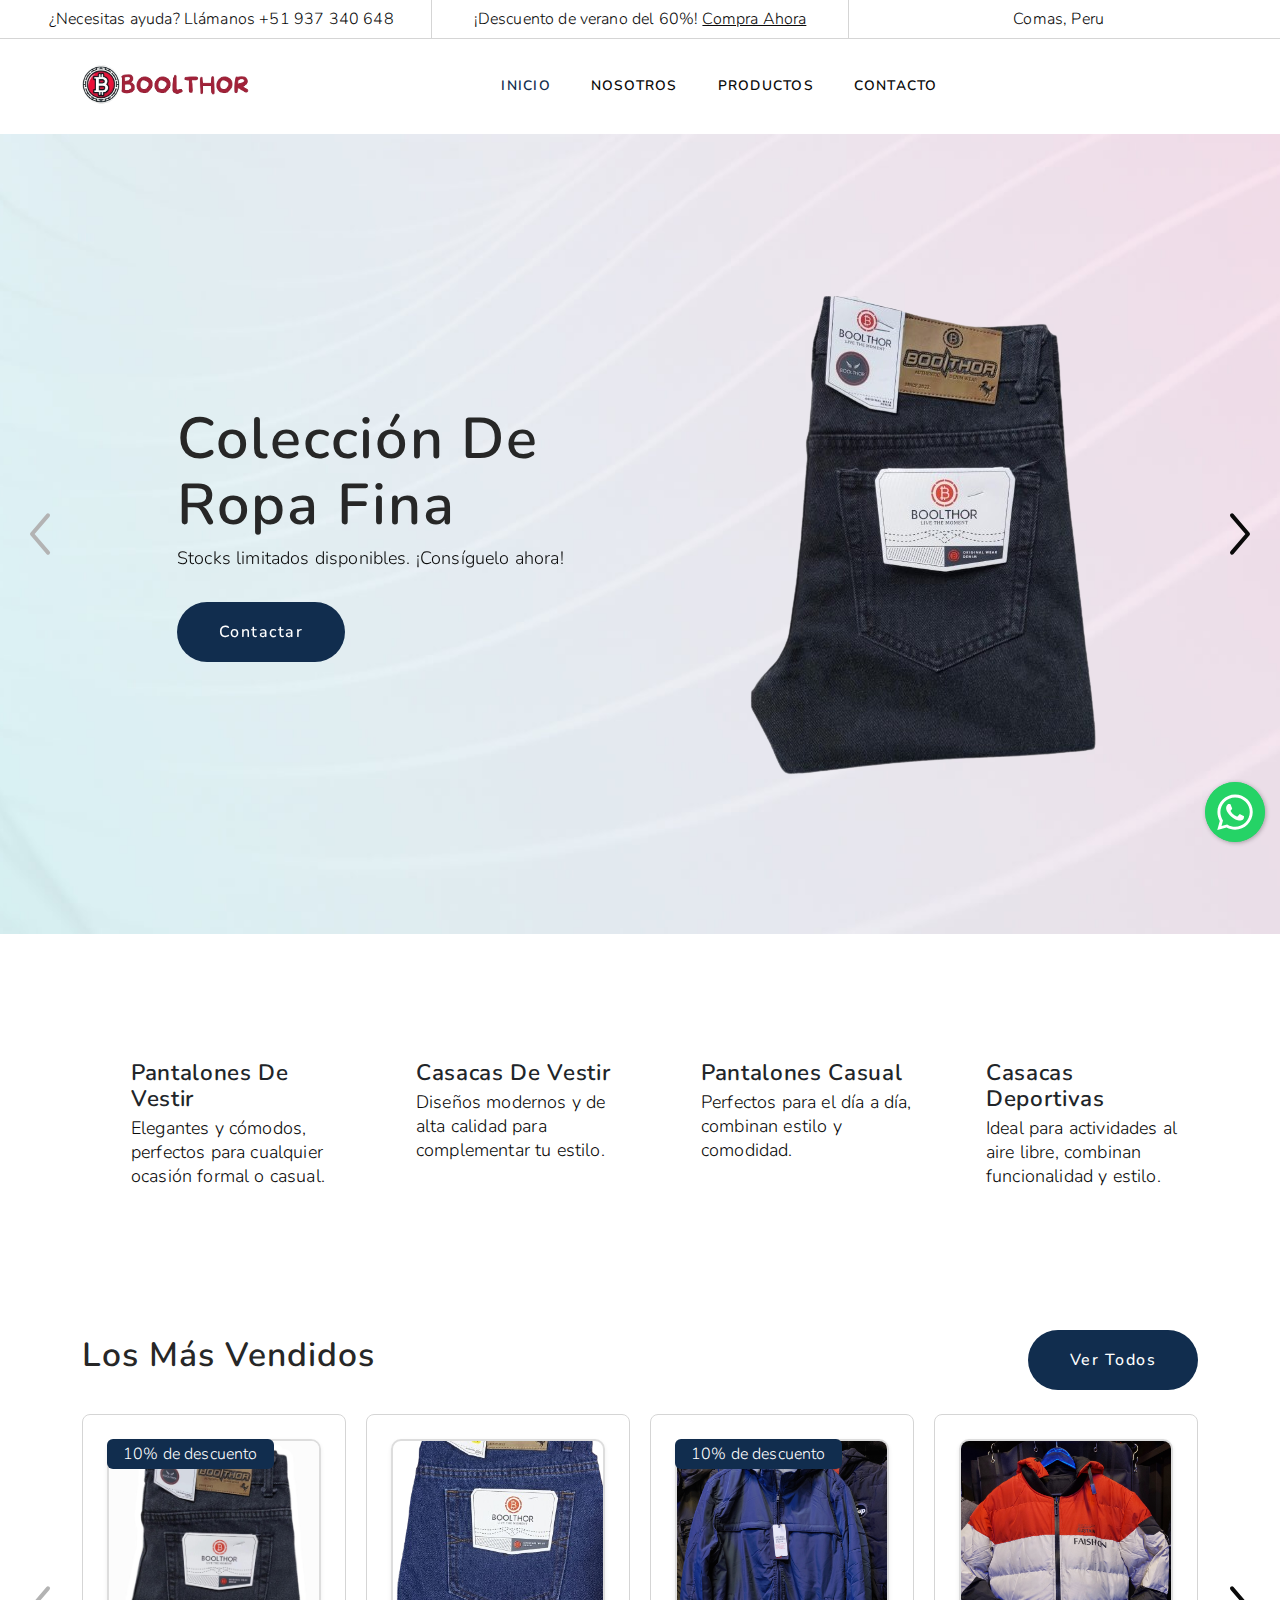
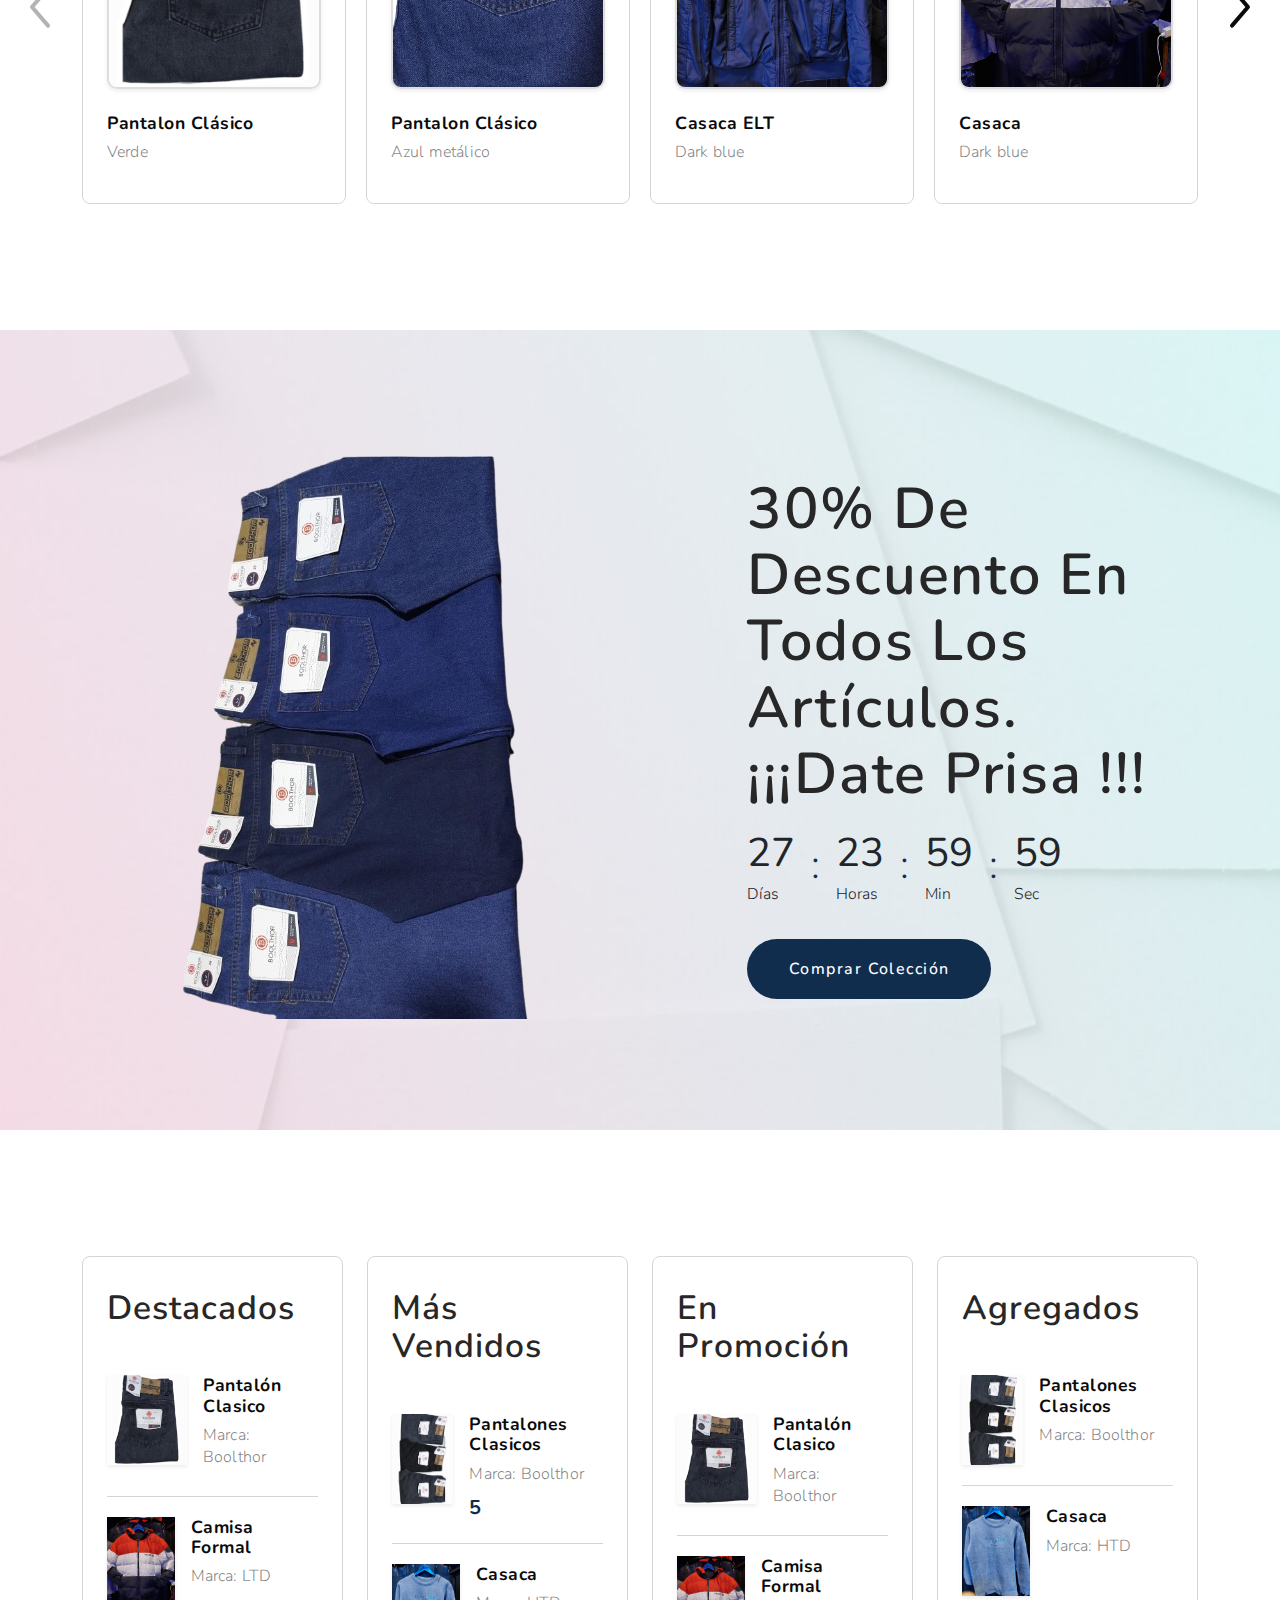
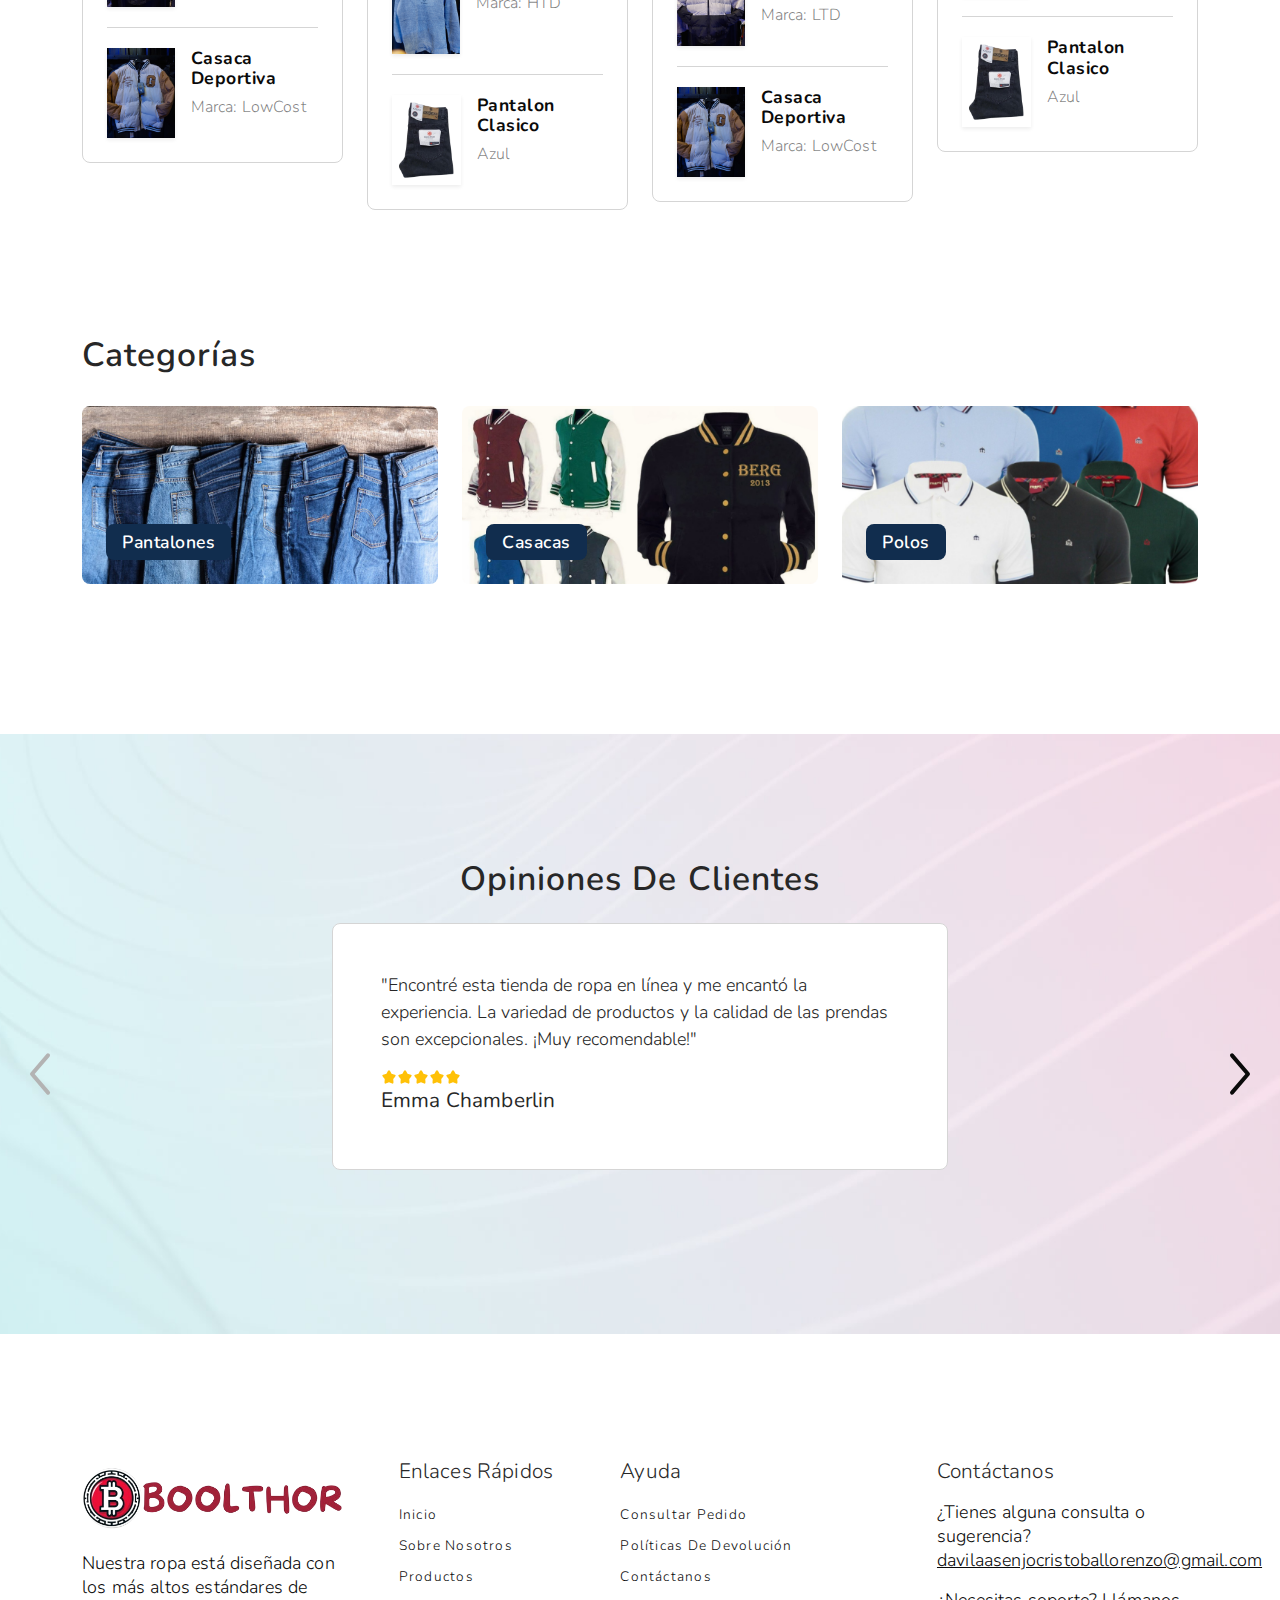
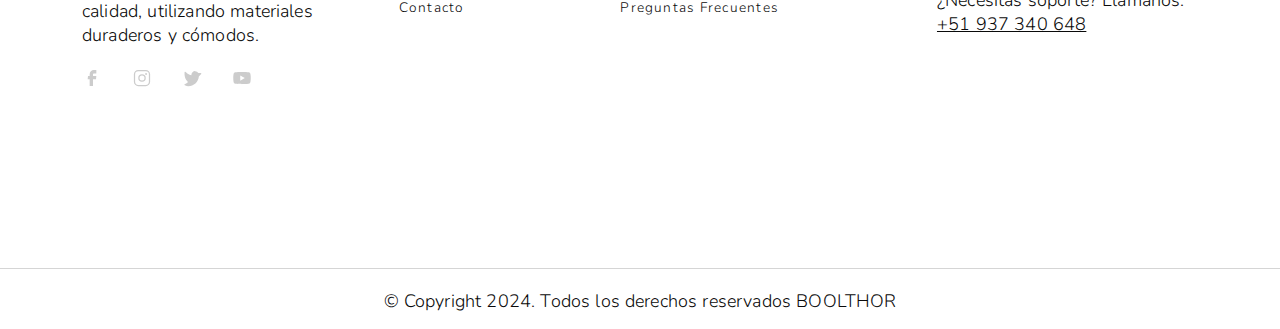
==== index.html @ 708e158e "first commit" ====
<!DOCTYPE html>
<html>

<head>
  <title>Boolthor</title>
  <meta charset="utf-8">
  <meta http-equiv="X-UA-Compatible" content="IE=edge">
  <meta name="viewport" content="width=device-width, initial-scale=1.0">
  <meta name="format-detection" content="telephone=no">
  <meta name="apple-mobile-web-app-capable" content="yes">
  <meta name="author" content="">
  <meta name="keywords" content="">
  <meta name="description" content="">
  <link href="https://cdn.jsdelivr.net/npm/bootstrap@5.3.3/dist/css/bootstrap.min.css" rel="stylesheet"
    integrity="sha384-QWTKZyjpPEjISv5WaRU9OFeRpok6YctnYmDr5pNlyT2bRjXh0JMhjY6hW+ALEwIH" crossorigin="anonymous">
  <link rel="stylesheet" type="text/css" href="style.css?V=2">
  <link rel="stylesheet" href="https://cdn.jsdelivr.net/npm/swiper@9/swiper-bundle.min.css" />
  <link rel="preconnect" href="https://fonts.googleapis.com">
  <link rel="preconnect" href="https://fonts.gstatic.com" crossorigin>
  <link href="https://fonts.googleapis.com/css2?family=Nunito:ital,wght@0,200..1000;1,200..1000&display=swap"
    rel="stylesheet">
    <link rel="stylesheet" type="text/css" href="css/floating-wpp.min.css?v=2">
    
</head>

<body>
  <svg xmlns="http://www.w3.org/2000/svg" style="display: none;">
    <symbol id="search" xmlns="http://www.w3.org/2000/symbolsvg" viewBox="0 0 24 24">
      <path fill="currentColor" fill-rule="evenodd"
        d="M11.5 2.75a8.75 8.75 0 1 0 0 17.5a8.75 8.75 0 0 0 0-17.5M1.25 11.5c0-5.66 4.59-10.25 10.25-10.25S21.75 5.84 21.75 11.5c0 2.56-.939 4.902-2.491 6.698l3.271 3.272a.75.75 0 1 1-1.06 1.06l-3.272-3.271A10.21 10.21 0 0 1 11.5 21.75c-5.66 0-10.25-4.59-10.25-10.25"
        clip-rule="evenodd" />
    </symbol>
    <symbol id="user" xmlns="http://www.w3.org/2000/svg" viewBox="0 0 24 24">
      <path fill="currentColor" fill-rule="evenodd"
        d="M12 1.25a4.75 4.75 0 1 0 0 9.5a4.75 4.75 0 0 0 0-9.5M8.75 6a3.25 3.25 0 1 1 6.5 0a3.25 3.25 0 0 1-6.5 0M12 12.25c-2.313 0-4.445.526-6.024 1.414C4.42 14.54 3.25 15.866 3.25 17.5v.102c-.001 1.162-.002 2.62 1.277 3.662c.629.512 1.51.877 2.7 1.117c1.192.242 2.747.369 4.773.369s3.58-.127 4.774-.369c1.19-.24 2.07-.605 2.7-1.117c1.279-1.042 1.277-2.5 1.276-3.662V17.5c0-1.634-1.17-2.96-2.725-3.836c-1.58-.888-3.711-1.414-6.025-1.414M4.75 17.5c0-.851.622-1.775 1.961-2.528c1.316-.74 3.184-1.222 5.29-1.222c2.104 0 3.972.482 5.288 1.222c1.34.753 1.961 1.677 1.961 2.528c0 1.308-.04 2.044-.724 2.6c-.37.302-.99.597-2.05.811c-1.057.214-2.502.339-4.476.339c-1.974 0-3.42-.125-4.476-.339c-1.06-.214-1.68-.509-2.05-.81c-.684-.557-.724-1.293-.724-2.601"
        clip-rule="evenodd" />
    </symbol>
    <symbol id="heart" xmlns="http://www.w3.org/2000/svg" viewBox="0 0 24 24">
      <path fill="currentColor" fill-rule="evenodd"
        d="M5.624 4.424C3.965 5.182 2.75 6.986 2.75 9.137c0 2.197.9 3.891 2.188 5.343c1.063 1.196 2.349 2.188 3.603 3.154c.298.23.594.459.885.688c.526.415.995.778 1.448 1.043c.452.264.816.385 1.126.385c.31 0 .674-.12 1.126-.385c.453-.265.922-.628 1.448-1.043c.29-.23.587-.458.885-.687c1.254-.968 2.54-1.959 3.603-3.155c1.289-1.452 2.188-3.146 2.188-5.343c0-2.15-1.215-3.955-2.874-4.713c-1.612-.737-3.778-.542-5.836 1.597a.75.75 0 0 1-1.08 0C9.402 3.882 7.236 3.687 5.624 4.424M12 4.46C9.688 2.39 7.099 2.1 5 3.059C2.786 4.074 1.25 6.426 1.25 9.138c0 2.665 1.11 4.699 2.567 6.339c1.166 1.313 2.593 2.412 3.854 3.382c.286.22.563.434.826.642c.513.404 1.063.834 1.62 1.16c.557.325 1.193.59 1.883.59s1.326-.265 1.883-.59c.558-.326 1.107-.756 1.62-1.16a78.6 78.6 0 0 1 .826-.642c1.26-.97 2.688-2.07 3.854-3.382c1.457-1.64 2.567-3.674 2.567-6.339c0-2.712-1.535-5.064-3.75-6.077c-2.099-.96-4.688-.67-7 1.399"
        clip-rule="evenodd" />
    </symbol>
    <symbol id="cart" xmlns="http://www.w3.org/2000/svg" viewBox="0 0 24 24">
      <path fill="currentColor" fill-rule="evenodd"
        d="M2.249 2.292a.75.75 0 1 0-.498 1.416l.262.091c.667.235 1.106.39 1.429.549c.303.149.437.27.525.398c.09.132.16.314.2.677c.04.38.041.875.041 1.615V9.76c0 1.453.014 2.5.151 3.3c.146.854.438 1.466.985 2.042c.594.627 1.346.9 2.243 1.026c.858.122 1.948.122 3.293.122h5.406c.742 0 1.366 0 1.87-.062c.537-.065 1.025-.209 1.452-.556c.426-.348.665-.797.837-1.309c.163-.482.289-1.093.439-1.82l.508-2.469l.002-.005l.01-.052c.165-.825.303-1.519.338-2.077c.036-.586-.031-1.164-.413-1.66c-.235-.306-.565-.479-.866-.584a4.617 4.617 0 0 0-1.002-.21c-.687-.076-1.522-.076-2.34-.076H5.667a5.932 5.932 0 0 0-.01-.108c-.054-.497-.17-.95-.453-1.362c-.284-.416-.662-.682-1.102-.899c-.412-.202-.936-.386-1.553-.603zm3.46 4.578h11.38c.856 0 1.61.001 2.205.067c.296.034.517.08.672.134a.56.56 0 0 1 .176.086c.062.082.128.23.102.651c-.027.444-.143 1.036-.321 1.926v.002l-.5 2.42c-.16.783-.27 1.303-.399 1.688c-.123.366-.239.523-.364.625c-.125.102-.303.184-.685.23c-.404.05-.935.051-1.734.051h-5.303c-1.417 0-2.4-.002-3.14-.107c-.716-.101-1.093-.285-1.366-.573c-.32-.338-.493-.668-.595-1.263c-.11-.65-.129-1.558-.129-3.047zM7.5 21.75a2.25 2.25 0 1 1 0-4.5a2.25 2.25 0 0 1 0 4.5m-.75-2.25a.75.75 0 1 0 1.5 0a.75.75 0 0 0-1.5 0m9.75 2.25a2.25 2.25 0 1 1 0-4.5a2.25 2.25 0 0 1 0 4.5m-.75-2.25a.75.75 0 1 0 1.5 0a.75.75 0 0 0-1.5 0"
        clip-rule="evenodd" />
    </symbol>
    <symbol xmlns="http://www.w3.org/2000/svg" id="alt-arrow-right-outline" viewBox="0 0 24 24">
      <path fill="currentColor" fill-rule="evenodd"
        d="M8.512 4.43a.75.75 0 0 1 1.057.082l6 7a.75.75 0 0 1 0 .976l-6 7a.75.75 0 0 1-1.138-.976L14.012 12L8.431 5.488a.75.75 0 0 1 .08-1.057"
        clip-rule="evenodd" />
    </symbol>
    <symbol xmlns="http://www.w3.org/2000/svg" id="alt-arrow-left-outline" viewBox="0 0 24 24">
      <path fill="currentColor" fill-rule="evenodd"
        d="M15.488 4.43a.75.75 0 0 1 .081 1.058L9.988 12l5.581 6.512a.75.75 0 1 1-1.138.976l-6-7a.75.75 0 0 1 0-.976l6-7a.75.75 0 0 1 1.057-.081"
        clip-rule="evenodd" />
    </symbol>
    <symbol xmlns="http://www.w3.org/2000/svg" id="cart-outline" viewBox="0 0 16 16">
      <path
        d="M0 1.5A.5.5 0 0 1 .5 1H2a.5.5 0 0 1 .485.379L2.89 3H14.5a.5.5 0 0 1 .49.598l-1 5a.5.5 0 0 1-.465.401l-9.397.472L4.415 11H13a.5.5 0 0 1 0 1H4a.5.5 0 0 1-.491-.408L2.01 3.607 1.61 2H.5a.5.5 0 0 1-.5-.5zM3.102 4l.84 4.479 9.144-.459L13.89 4H3.102zM5 12a2 2 0 1 0 0 4 2 2 0 0 0 0-4zm7 0a2 2 0 1 0 0 4 2 2 0 0 0 0-4zm-7 1a1 1 0 1 1 0 2 1 1 0 0 1 0-2zm7 0a1 1 0 1 1 0 2 1 1 0 0 1 0-2z" />
    </symbol>
    <symbol xmlns="http://www.w3.org/2000/svg" id="quality" viewBox="0 0 16 16">
      <path
        d="M9.669.864 8 0 6.331.864l-1.858.282-.842 1.68-1.337 1.32L2.6 6l-.306 1.854 1.337 1.32.842 1.68 1.858.282L8 12l1.669-.864 1.858-.282.842-1.68 1.337-1.32L13.4 6l.306-1.854-1.337-1.32-.842-1.68L9.669.864zm1.196 1.193.684 1.365 1.086 1.072L12.387 6l.248 1.506-1.086 1.072-.684 1.365-1.51.229L8 10.874l-1.355-.702-1.51-.229-.684-1.365-1.086-1.072L3.614 6l-.25-1.506 1.087-1.072.684-1.365 1.51-.229L8 1.126l1.356.702 1.509.229z" />
      <path d="M4 11.794V16l4-1 4 1v-4.206l-2.018.306L8 13.126 6.018 12.1 4 11.794z" />
    </symbol>
    <symbol xmlns="http://www.w3.org/2000/svg" id="price-tag" viewBox="0 0 16 16">
      <path d="M6 4.5a1.5 1.5 0 1 1-3 0 1.5 1.5 0 0 1 3 0zm-1 0a.5.5 0 1 0-1 0 .5.5 0 0 0 1 0z" />
      <path
        d="M2 1h4.586a1 1 0 0 1 .707.293l7 7a1 1 0 0 1 0 1.414l-4.586 4.586a1 1 0 0 1-1.414 0l-7-7A1 1 0 0 1 1 6.586V2a1 1 0 0 1 1-1zm0 5.586 7 7L13.586 9l-7-7H2v4.586z" />
    </symbol>
    <symbol xmlns="http://www.w3.org/2000/svg" id="shield-plus" viewBox="0 0 16 16">
      <path
        d="M5.338 1.59a61.44 61.44 0 0 0-2.837.856.481.481 0 0 0-.328.39c-.554 4.157.726 7.19 2.253 9.188a10.725 10.725 0 0 0 2.287 2.233c.346.244.652.42.893.533.12.057.218.095.293.118a.55.55 0 0 0 .101.025.615.615 0 0 0 .1-.025c.076-.023.174-.061.294-.118.24-.113.547-.29.893-.533a10.726 10.726 0 0 0 2.287-2.233c1.527-1.997 2.807-5.031 2.253-9.188a.48.48 0 0 0-.328-.39c-.651-.213-1.75-.56-2.837-.855C9.552 1.29 8.531 1.067 8 1.067c-.53 0-1.552.223-2.662.524zM5.072.56C6.157.265 7.31 0 8 0s1.843.265 2.928.56c1.11.3 2.229.655 2.887.87a1.54 1.54 0 0 1 1.044 1.262c.596 4.477-.787 7.795-2.465 9.99a11.775 11.775 0 0 1-2.517 2.453 7.159 7.159 0 0 1-1.048.625c-.28.132-.581.24-.829.24s-.548-.108-.829-.24a7.158 7.158 0 0 1-1.048-.625 11.777 11.777 0 0 1-2.517-2.453C1.928 10.487.545 7.169 1.141 2.692A1.54 1.54 0 0 1 2.185 1.43 62.456 62.456 0 0 1 5.072.56z" />
      <path
        d="M8 4.5a.5.5 0 0 1 .5.5v1.5H10a.5.5 0 0 1 0 1H8.5V9a.5.5 0 0 1-1 0V7.5H6a.5.5 0 0 1 0-1h1.5V5a.5.5 0 0 1 .5-.5z" />
    </symbol>
    <symbol xmlns="http://www.w3.org/2000/svg" id="star-fill" viewBox="0 0 24 24">
      <path fill="currentColor"
        d="M9.153 5.408C10.42 3.136 11.053 2 12 2c.947 0 1.58 1.136 2.847 3.408l.328.588c.36.646.54.969.82 1.182c.28.213.63.292 1.33.45l.636.144c2.46.557 3.689.835 3.982 1.776c.292.94-.546 1.921-2.223 3.882l-.434.507c-.476.557-.715.836-.822 1.18c-.107.345-.071.717.001 1.46l.066.677c.253 2.617.38 3.925-.386 4.506c-.766.582-1.918.051-4.22-1.009l-.597-.274c-.654-.302-.981-.452-1.328-.452c-.347 0-.674.15-1.328.452l-.596.274c-2.303 1.06-3.455 1.59-4.22 1.01c-.767-.582-.64-1.89-.387-4.507l.066-.676c.072-.744.108-1.116 0-1.46c-.106-.345-.345-.624-.821-1.18l-.434-.508c-1.677-1.96-2.515-2.941-2.223-3.882c.293-.941 1.523-1.22 3.983-1.776l.636-.144c.699-.158 1.048-.237 1.329-.45c.28-.213.46-.536.82-1.182z" />
    </symbol>
    <symbol xmlns="http://www.w3.org/2000/svg" id="star-empty" viewBox="0 0 16 16">
      <path
        d="M2.866 14.85c-.078.444.36.791.746.593l4.39-2.256 4.389 2.256c.386.198.824-.149.746-.592l-.83-4.73 3.522-3.356c.33-.314.16-.888-.282-.95l-4.898-.696L8.465.792a.513.513 0 0 0-.927 0L5.354 5.12l-4.898.696c-.441.062-.612.636-.283.95l3.523 3.356-.83 4.73zm4.905-2.767-3.686 1.894.694-3.957a.565.565 0 0 0-.163-.505L1.71 6.745l4.052-.576a.525.525 0 0 0 .393-.288L8 2.223l1.847 3.658a.525.525 0 0 0 .393.288l4.052.575-2.906 2.77a.565.565 0 0 0-.163.506l.694 3.957-3.686-1.894a.503.503 0 0 0-.461 0z" />
    </symbol>
    <symbol xmlns="http://www.w3.org/2000/svg" id="star-half" viewBox="0 0 16 16">
      <path
        d="M5.354 5.119 7.538.792A.516.516 0 0 1 8 .5c.183 0 .366.097.465.292l2.184 4.327 4.898.696A.537.537 0 0 1 16 6.32a.548.548 0 0 1-.17.445l-3.523 3.356.83 4.73c.078.443-.36.79-.746.592L8 13.187l-4.389 2.256a.52.52 0 0 1-.146.05c-.342.06-.668-.254-.6-.642l.83-4.73L.173 6.765a.55.55 0 0 1-.172-.403.58.58 0 0 1 .085-.302.513.513 0 0 1 .37-.245l4.898-.696zM8 12.027a.5.5 0 0 1 .232.056l3.686 1.894-.694-3.957a.565.565 0 0 1 .162-.505l2.907-2.77-4.052-.576a.525.525 0 0 1-.393-.288L8.001 2.223 8 2.226v9.8z" />
    </symbol>
    <symbol xmlns="http://www.w3.org/2000/svg" id="quote" viewBox="0 0 24 24">
      <path fill="currentColor" d="m15 17l2-4h-4V6h7v7l-2 4h-3Zm-9 0l2-4H4V6h7v7l-2 4H6Z" />
    </symbol>
    <symbol xmlns="http://www.w3.org/2000/svg" id="facebook" viewBox="0 0 24 24">
      <path fill="currentColor"
        d="M9.198 21.5h4v-8.01h3.604l.396-3.98h-4V7.5a1 1 0 0 1 1-1h3v-4h-3a5 5 0 0 0-5 5v2.01h-2l-.396 3.98h2.396v8.01Z" />
    </symbol>
    <symbol xmlns="http://www.w3.org/2000/svg" id="youtube" viewBox="0 0 32 32">
      <path fill="currentColor"
        d="M29.41 9.26a3.5 3.5 0 0 0-2.47-2.47C24.76 6.2 16 6.2 16 6.2s-8.76 0-10.94.59a3.5 3.5 0 0 0-2.47 2.47A36.13 36.13 0 0 0 2 16a36.13 36.13 0 0 0 .59 6.74a3.5 3.5 0 0 0 2.47 2.47c2.18.59 10.94.59 10.94.59s8.76 0 10.94-.59a3.5 3.5 0 0 0 2.47-2.47A36.13 36.13 0 0 0 30 16a36.13 36.13 0 0 0-.59-6.74ZM13.2 20.2v-8.4l7.27 4.2Z" />
    </symbol>
    <symbol xmlns="http://www.w3.org/2000/svg" id="twitter" viewBox="0 0 256 256">
      <path fill="currentColor"
        d="m245.66 77.66l-29.9 29.9C209.72 177.58 150.67 232 80 232c-14.52 0-26.49-2.3-35.58-6.84c-7.33-3.67-10.33-7.6-11.08-8.72a8 8 0 0 1 3.85-11.93c.26-.1 24.24-9.31 39.47-26.84a110.93 110.93 0 0 1-21.88-24.2c-12.4-18.41-26.28-50.39-22-98.18a8 8 0 0 1 13.65-4.92c.35.35 33.28 33.1 73.54 43.72V88a47.87 47.87 0 0 1 14.36-34.3A46.87 46.87 0 0 1 168.1 40a48.66 48.66 0 0 1 41.47 24H240a8 8 0 0 1 5.66 13.66Z" />
    </symbol>
    <symbol xmlns="http://www.w3.org/2000/svg" id="instagram" viewBox="0 0 256 256">
      <path fill="currentColor"
        d="M128 80a48 48 0 1 0 48 48a48.05 48.05 0 0 0-48-48Zm0 80a32 32 0 1 1 32-32a32 32 0 0 1-32 32Zm48-136H80a56.06 56.06 0 0 0-56 56v96a56.06 56.06 0 0 0 56 56h96a56.06 56.06 0 0 0 56-56V80a56.06 56.06 0 0 0-56-56Zm40 152a40 40 0 0 1-40 40H80a40 40 0 0 1-40-40V80a40 40 0 0 1 40-40h96a40 40 0 0 1 40 40ZM192 76a12 12 0 1 1-12-12a12 12 0 0 1 12 12Z" />
    </symbol>
    <symbol xmlns="http://www.w3.org/2000/svg" id="linkedin" viewBox="0 0 24 24">
      <path fill="currentColor"
        d="M6.94 5a2 2 0 1 1-4-.002a2 2 0 0 1 4 .002zM7 8.48H3V21h4V8.48zm6.32 0H9.34V21h3.94v-6.57c0-3.66 4.77-4 4.77 0V21H22v-7.93c0-6.17-7.06-5.94-8.72-2.91l.04-1.68z" />
    </symbol>
    <symbol xmlns="http://www.w3.org/2000/svg" id="nav-icon" viewBox="0 0 16 16">
      <path
        d="M14 10.5a.5.5 0 0 0-.5-.5h-3a.5.5 0 0 0 0 1h3a.5.5 0 0 0 .5-.5zm0-3a.5.5 0 0 0-.5-.5h-7a.5.5 0 0 0 0 1h7a.5.5 0 0 0 .5-.5zm0-3a.5.5 0 0 0-.5-.5h-11a.5.5 0 0 0 0 1h11a.5.5 0 0 0 .5-.5z" />
    </symbol>
    <symbol xmlns="http://www.w3.org/2000/svg" id="close" viewBox="0 0 16 16">
      <path
        d="M2.146 2.854a.5.5 0 1 1 .708-.708L8 7.293l5.146-5.147a.5.5 0 0 1 .708.708L8.707 8l5.147 5.146a.5.5 0 0 1-.708.708L8 8.707l-5.146 5.147a.5.5 0 0 1-.708-.708L7.293 8 2.146 2.854Z" />
    </symbol>
    <symbol xmlns="http://www.w3.org/2000/svg" id="navbar-icon" viewBox="0 0 16 16">
      <path
        d="M14 10.5a.5.5 0 0 0-.5-.5h-3a.5.5 0 0 0 0 1h3a.5.5 0 0 0 .5-.5zm0-3a.5.5 0 0 0-.5-.5h-7a.5.5 0 0 0 0 1h7a.5.5 0 0 0 .5-.5zm0-3a.5.5 0 0 0-.5-.5h-11a.5.5 0 0 0 0 1h11a.5.5 0 0 0 .5-.5z" />
    </symbol>
  </svg>

  <div id="preloader" class="preloader-container">
    <div class="book">
      <div class="inner">
        <div class="left"></div>
        <div class="middle"></div>
        <div class="right"></div>
      </div>
      <ul>
        <li></li>
        <li></li>
        <li></li>
        <li></li>
        <li></li>
        <li></li>
        <li></li>
        <li></li>
        <li></li>
        <li></li>
        <li></li>
        <li></li>
        <li></li>
        <li></li>
        <li></li>
        <li></li>
        <li></li>
        <li></li>
      </ul>
    </div>
  </div>

  <div class="search-popup">
    <div class="search-popup-container">

      <form role="search" method="get" class="search-form" action="">
        <input type="search" id="search-form" class="search-field" placeholder="Type and press enter" value=""
          name="s" />
        <button type="submit" class="search-submit"><svg class="search">
            <use xlink:href="#search"></use>
          </svg></button>
      </form>

      <h5 class="cat-list-title">Explora Categorías</h5>

      <ul class="cat-list">
        <li class="cat-list-item">
          <a href="#" title="Mujeres">Mujeres</a>
        </li>
        <li class="cat-list-item">
          <a href="#" title="Hombres">Hombres</a>
        </li>
        <li class="cat-list-item">
          <a href="#" title="Niños">Niños</a>
        </li>
        <li class="cat-list-item">
          <a href="#" title="Zapatos">Zapatos</a>
        </li>
        <li class="cat-list-item">
          <a href="#" title="Accesorios">Accesorios</a>
        </li>
        <li class="cat-list-item">
          <a href="#" title="Ofertas">Ofertas</a>
        </li>
        <li class="cat-list-item">
          <a href="#" title="Novedades">Novedades</a>
        </li>
      </ul>

    </div>
  </div>

  <header id="header" class="site-header">

    <div class="top-info border-bottom d-none d-md-block ">
      <div class="container-fluid">
        <div class="row g-0">
          <div class="col-md-4">
            <p class="fs-6 my-2 text-center">¿Necesitas ayuda? Llámanos <a href="#">+51 937 340 648</a></p>
          </div>
          <div class="col-md-4 border-start border-end">
            <p class="fs-6 my-2 text-center">¡Descuento de verano del 60%! <a class="text-decoration-underline"
                href="contact.html">Compra Ahora</a></p>
          </div>
          <div class="col-md-4">
            <p class="fs-6 my-2 text-center">Comas, Peru</p>
          </div>
        </div>
      </div>
    </div>


    <nav id="header-nav" class="navbar navbar-expand-lg py-3">
      <div class="container">
        <a class="navbar-brand" href="index.html">
          <img src="images/BOOLTHOR-removebg-preview.png" class="logo" height="53" width="167">
        </a>
        <button class="navbar-toggler d-flex d-lg-none order-3 p-2" type="button" data-bs-toggle="offcanvas"
          data-bs-target="#bdNavbar" aria-controls="bdNavbar" aria-expanded="false" aria-label="Toggle navigation">
          <svg class="navbar-icon">
            <use xlink:href="#navbar-icon"></use>
          </svg>
        </button>
        <div class="offcanvas offcanvas-end" tabindex="-1" id="bdNavbar" aria-labelledby="bdNavbarOffcanvasLabel">
          <div class="offcanvas-header px-4 pb-0">
            <a class="navbar-brand" href="index.html">
              <img src="images/BOOLTHOR-removebg-preview.png" class="logo" height="53" width="167">
            </a>
            <button type="button" class="btn-close btn-close-black" data-bs-dismiss="offcanvas" aria-label="Close"
              data-bs-target="#bdNavbar"></button>
          </div>
          <div class="offcanvas-body">
            <ul id="navbar"
              class="navbar-nav text-uppercase justify-content-start justify-content-lg-center align-items-start align-items-lg-center flex-grow-1">
              <li class="nav-item">
                <a class="nav-link me-4 active" href="index.html">Inicio</a>
              </li>
              <li class="nav-item">
                <a class="nav-link me-4" href="about.html">Nosotros</a>
              </li>
              <li class="nav-item">
                <a class="nav-link me-4" href="shop.html">Productos</a>
              </li>
              <li class="nav-item">
                <a class="nav-link me-4" href="contact.html">Contacto</a>
              </li>

            </ul>
            <!-- <div class="user-items d-flex">
              <ul class="d-flex justify-content-end list-unstyled mb-0">
                <li class="search-item pe-3">
                  <a href="#" class="search-button">
                    <svg class="search">
                      <use xlink:href="#search"></use>
                    </svg>
                  </a>
                </li>
              
              </ul>
            </div> -->
          </div>
        </div>
      </div>
    </nav>
  </header>


  <section id="billboard" class="position-relative d-flex align-items-center py-5 bg-light-gray"
    style="background-image: url(images/banner-image-bg.jpg); background-size: cover; background-repeat: no-repeat; background-position: center; height: 800px;">
    <div class="position-absolute end-0 pe-0 pe-xxl-5 me-0 me-xxl-5 swiper-next main-slider-button-next">
      <svg class="chevron-forward-circle d-flex justify-content-center align-items-center p-2" width="80" height="80">
        <use xlink:href="#alt-arrow-right-outline"></use>
      </svg>
    </div>
    <div class="position-absolute start-0 ps-0 ps-xxl-5 ms-0 ms-xxl-5 swiper-prev main-slider-button-prev">
      <svg class="chevron-back-circle d-flex justify-content-center align-items-center p-2" width="80" height="80">
        <use xlink:href="#alt-arrow-left-outline"></use>
      </svg>
    </div>
    <div class="swiper main-swiper">
      <div class="swiper-wrapper d-flex align-items-center">
        <div class="swiper-slide">
          <div class="container">
            <div class="row d-flex flex-column-reverse flex-md-row align-items-center">
              <div class="col-md-5 offset-md-1 mt-5 mt-md-0 text-center text-md-start">
                <div class="banner-content">
                  <h2>Colección de Ropa Fina</h2>
                  <p>Stocks limitados disponibles. ¡Consíguelo ahora!</p>
                  <a href="shop.html" class="btn mt-3">Contactar</a>
                </div>
              </div>
              <div class="col-md-6 text-center">
                <div class="image-holder">
                  <img src="images/1.png" class="img-fluid" alt="banner">
                </div>
              </div>
            </div>
          </div>
        </div>
        <div class="swiper-slide">
          <div class="container">
            <div class="row d-flex flex-column-reverse flex-md-row align-items-center">
              <div class="col-md-5 offset-md-1 mt-5 mt-md-0 text-center text-md-start">
                <div class="banner-content">
                  <h2>Innovación en Moda</h2>
                  <p>Descuento disponible. ¡Consíguelo ahora!</p>
                  <a href="contact.html" class="btn mt-3">Comprar Producto</a>
                </div>
              </div>
              <div class="col-md-6 text-center">
                <div class="image-holder">
                  <img src="images/PANTALON/6.png" class="img-fluid" alt="banner">
                </div>
              </div>
            </div>
          </div>
        </div>
        <div class="swiper-slide">
          <div class="container">
            <div class="row d-flex flex-column-reverse flex-md-row align-items-center">
              <div class="col-md-5 offset-md-1 mt-5 mt-md-0 text-center text-md-start">
                <div class="banner-content">
                  <h2>Lo que nunca pasa de moda</h2>
                  <p>Stocks limitados disponibles. ¡Consíguelo ahora!</p>
                  <a href="contact.html" class="btn mt-3">Contactar</a>
                </div>
              </div>
              <div class="col-md-6 text-center">
                <div class="image-holder">
                  <img src="images/PANTALON/5.png" class="img-fluid" alt="banner">
                </div>
              </div>
            </div>
          </div>
        </div>
      </div>
    </div>
  </section>

  <section id="company-services" class="padding-large pb-0">
    <div class="container">
      <div class="row">
        <div class="col-lg-3 col-md-6 pb-3 pb-lg-0">
          <div class="icon-box d-flex">
            <div class="icon-box-icon pe-3 pb-3">
              <svg class="pants-icon">
                <use xlink:href="#pants-icon" />
              </svg>
            </div>
            <div class="icon-box-content">
              <h4 class="card-title mb-1 text-capitalize text-dark">Pantalones de Vestir</h4>
              <p>Elegantes y cómodos, perfectos para cualquier ocasión formal o casual.</p>
            </div>
          </div>
        </div>
        <div class="col-lg-3 col-md-6 pb-3 pb-lg-0">
          <div class="icon-box d-flex">
            <div class="icon-box-icon pe-3 pb-3">
              <svg class="jacket-icon">
                <use xlink:href="#jacket-icon" />
              </svg>
            </div>
            <div class="icon-box-content">
              <h4 class="card-title mb-1 text-capitalize text-dark">Casacas de Vestir</h4>
              <p>Diseños modernos y de alta calidad para complementar tu estilo.</p>
            </div>
          </div>
        </div>
        <div class="col-lg-3 col-md-6 pb-3 pb-lg-0">
          <div class="icon-box d-flex">
            <div class="icon-box-icon pe-3 pb-3">
              <svg class="pants-icon">
                <use xlink:href="#pants-icon" />
              </svg>
            </div>
            <div class="icon-box-content">
              <h4 class="card-title mb-1 text-capitalize text-dark">Pantalones Casual</h4>
              <p>Perfectos para el día a día, combinan estilo y comodidad.</p>
            </div>
          </div>
        </div>
        <div class="col-lg-3 col-md-6 pb-3 pb-lg-0">
          <div class="icon-box d-flex">
            <div class="icon-box-icon pe-3 pb-3">
              <svg class="jacket-icon">
                <use xlink:href="#jacket-icon" />
              </svg>
            </div>
            <div class="icon-box-content">
              <h4 class="card-title mb-1 text-capitalize text-dark">Casacas Deportivas</h4>
              <p>Ideal para actividades al aire libre, combinan funcionalidad y estilo.</p>
            </div>
          </div>
        </div>
      </div>
    </div>
  </section>


  <section id="best-selling-items" class="position-relative padding-large ">
    <div class="container">
      <div class="section-title d-md-flex justify-content-between align-items-center mb-4">
        <h3 class="d-flex align-items-center">Los más vendidos</h3>
        <a href="contact.html" class="btn">Ver todos</a>
      </div>
      <div class="position-absolute top-50 end-0 pe-0 pe-xxl-5 me-0 me-xxl-5 swiper-next product-slider-button-next">
        <svg class="chevron-forward-circle d-flex justify-content-center align-items-center p-2" width="80" height="80">
          <use xlink:href="#alt-arrow-right-outline"></use>
        </svg>
      </div>
      <div class="position-absolute top-50 start-0 ps-0 ps-xxl-5 ms-0 ms-xxl-5 swiper-prev product-slider-button-prev">
        <svg class="chevron-back-circle d-flex justify-content-center align-items-center p-2" width="80" height="80">
          <use xlink:href="#alt-arrow-left-outline"></use>
        </svg>
      </div>
      <div class="swiper product-swiper">
        <div class="swiper-wrapper">
          <div class="swiper-slide">
            <div class="card position-relative p-4 border rounded-3">
              <div class="position-absolute">
                <p class="bg-primary py-1 px-3 fs-6 text-white rounded-2">10% de descuento</p>
              </div>
              <img src="images/PANTALON/1.jpg" class="img-fluid shadow-sm card-img-custom" alt="product item">
              <h6 class="mt-4 mb-0 fw-bold"><a href="shop.html">Pantalon clásico</a></h6>
              <div class="review-content d-flex">
                <p class="my-2 me-2 fs-6 text-black-50">Verde</p>
              </div>
              <span class="price text-primary fw-bold mb-2 fs-5"></span>
              <div class="card-concern position-absolute start-0 end-0 d-flex justify-content-center gap-2">
                <a href="shop.html" class="btn btn-dark btn-lg" data-bs-toggle="tooltip"
                  data-bs-placement="top" data-bs-title="Tooltip on top">
                  Detalles
                </a>
              </div>
            </div>
          </div>

          <div class="swiper-slide">
            <div class="card position-relative p-4 border rounded-3">
              <div class="position-absolute">
                <!-- <p class="bg-primary py-1 px-3 fs-6 text-white rounded-2">10% de descuento</p> -->
              </div>
              <img src="images/PANTALON/5.png" class="img-fluid shadow-sm card-img-custom" alt="product item">
              <h6 class="mt-4 mb-0 fw-bold"><a href="shop.html">Pantalon clásico</a></h6>
              <div class="review-content d-flex">
                <p class="my-2 me-2 fs-6 text-black-50">Azul metálico</p>
              </div>
              <span class="price text-primary fw-bold mb-2 fs-5"></span>
              <div class="card-concern position-absolute start-0 end-0 d-flex justify-content-center gap-2">
                <a href="shop.html" class="btn btn-dark btn-lg" data-bs-toggle="tooltip"
                  data-bs-placement="top" data-bs-title="Tooltip on top">
                  Detalles
                </a>
              </div>
            </div>
          </div>
          <div class="swiper-slide">
            <div class="card position-relative p-4 border rounded-3">
              <div class="position-absolute">
                <p class="bg-primary py-1 px-3 fs-6 text-white rounded-2">10% de descuento</p>
              </div>
              <img src="images/CASACAS/1.jpg" class="img-fluid shadow-sm card-img-custom" alt="product item">
              <h6 class="mt-4 mb-0 fw-bold"><a href="shop.html">Casaca ELT</a></h6>
              <div class="review-content d-flex">
                <p class="my-2 me-2 fs-6 text-black-50">Dark blue</p>
              </div>
              <span class="price text-primary fw-bold mb-2 fs-5"></span>
              <div class="card-concern position-absolute start-0 end-0 d-flex justify-content-center gap-2">
                <a href="shop.html" class="btn btn-dark btn-lg" data-bs-toggle="tooltip"
                  data-bs-placement="top" data-bs-title="Tooltip on top">
                  Detalles
                </a>
              </div>
            </div>
          </div>
          <div class="swiper-slide">
            <div class="card position-relative p-4 border rounded-3">
              <div class="position-absolute">
                <!-- <p class="bg-primary py-1 px-3 fs-6 text-white rounded-2">10% de descuento</p> -->
              </div>
              <img src="images/CASACAS/4.jpg" class="img-fluid shadow-sm card-img-custom" alt="product item">
              <h6 class="mt-4 mb-0 fw-bold"><a href="shop.html">Casaca</a></h6>
              <div class="review-content d-flex">
                <p class="my-2 me-2 fs-6 text-black-50">Dark blue</p>
              </div>
              <span class="price text-primary fw-bold mb-2 fs-5"></span>
              <div class="card-concern position-absolute start-0 end-0 d-flex justify-content-center gap-2">
                <a href="shop.html" class="btn btn-dark btn-lg" data-bs-toggle="tooltip"
                  data-bs-placement="top" data-bs-title="Tooltip on top">
                  Detalles
                </a>
              </div>
            </div>
          </div>
          <div class="swiper-slide">
            <div class="card position-relative p-4 border rounded-3">
              <div class="position-absolute">
                <!-- <p class="bg-primary py-1 px-3 fs-6 text-white rounded-2">10% de descuento</p> -->
              </div>
              <img src="images/CASACAS/2.jpg" class="img-fluid shadow-sm card-img-custom" alt="product item">
              <h6 class="mt-4 mb-0 fw-bold"><a href="shop.html">Casaca ELT</a></h6>
              <div class="review-content d-flex">
                <p class="my-2 me-2 fs-6 text-black-50">Dark blue</p>
              </div>
              <span class="price text-primary fw-bold mb-2 fs-5"></span>
              <div class="card-concern position-absolute start-0 end-0 d-flex justify-content-center gap-2">
                <a href="shop.html" class="btn btn-dark btn-lg" data-bs-toggle="tooltip"
                  data-bs-placement="top" data-bs-title="Tooltip on top">
                  Detalles
                </a>
              </div>
            </div>
          </div>
          <div class="swiper-slide">
            <div class="card position-relative p-4 border rounded-3">
              <div class="position-absolute">
                <!-- <p class="bg-primary py-1 px-3 fs-6 text-white rounded-2">10% de descuento</p> -->
              </div>
              <img src="images/CASACAS/3.jpg" class="img-fluid shadow-sm card-img-custom" alt="product item">
              <h6 class="mt-4 mb-0 fw-bold"><a href="shop.html">Casaca ELT</a></h6>
              <div class="review-content d-flex">
                <p class="my-2 me-2 fs-6 text-black-50">Dark blue</p>
              </div>
              <span class="price text-primary fw-bold mb-2 fs-5"></span>
              <div class="card-concern position-absolute start-0 end-0 d-flex justify-content-center gap-2">
                <a href="shop.html" class="btn btn-dark btn-lg" data-bs-toggle="tooltip"
                  data-bs-placement="top" data-bs-title="Tooltip on top">
                  Detalles
                </a>
              </div>
            </div>
          </div>
          <div class="swiper-slide">
            <div class="card position-relative p-4 border rounded-3">
              <div class="position-absolute">
                <p class="bg-primary py-1 px-3 fs-6 text-white rounded-2">10% de descuento</p>
              </div>
              <img src="images/PANTALON/5.png" class="img-fluid shadow-sm card-img-custom" alt="product item">
              <h6 class="mt-4 mb-0 fw-bold"><a href="shop.html">Casaca ELT</a></h6>
              <div class="review-content d-flex">
                <p class="my-2 me-2 fs-6 text-black-50">Dark blue</p>
              </div>
              <span class="price text-primary fw-bold mb-2 fs-5"></span>
              <div class="card-concern position-absolute start-0 end-0 d-flex justify-content-center gap-2">
                <a href="shop.html" class="btn btn-dark btn-lg" data-bs-toggle="tooltip"
                  data-bs-placement="top" data-bs-title="Tooltip on top">
                  Detalles
                </a>
              </div>
            </div>
          </div>
          <div class="swiper-slide">
            <div class="card position-relative p-4 border rounded-3">
              <div class="position-absolute">
                <p class="bg-primary py-1 px-3 fs-6 text-white rounded-2">10% de descuento</p>
              </div>
              <img src="images/PANTALON/5.png" class="img-fluid shadow-sm card-img-custom" alt="product item">
              <h6 class="mt-4 mb-0 fw-bold"><a href="shop.html">Casaca</a></h6>
              <div class="review-content d-flex">
                <p class="my-2 me-2 fs-6 text-black-50">Dark</p>
              </div>
              <span class="price text-primary fw-bold mb-2 fs-5"></span>
              <div class="card-concern position-absolute start-0 end-0 d-flex justify-content-center gap-2">
                <a href="shop.html" class="btn btn-dark btn-lg" data-bs-toggle="tooltip"
                  data-bs-placement="top" data-bs-title="Tooltip on top">
                  Detalles
                </a>
              </div>
            </div>
          </div>
          <div class="swiper-slide">
            <div class="card position-relative p-4 border rounded-3">
              <div class="position-absolute">
                <p class="bg-primary py-1 px-3 fs-6 text-white rounded-2">10% de descuento</p>
              </div>
              <img src="images/PANTALON/5.png" class="img-fluid shadow-sm card-img-custom" alt="product item">
              <h6 class="mt-4 mb-0 fw-bold"><a href="shop.html">Casaca ELT</a></h6>
              <div class="review-content d-flex">
                <p class="my-2 me-2 fs-6 text-black-50">Dark blue</p>
              </div>
              <span class="price text-primary fw-bold mb-2 fs-5"></span>
              <div class="card-concern position-absolute start-0 end-0 d-flex justify-content-center gap-2">
                <a href="shop.html" class="btn btn-dark btn-lg" data-bs-toggle="tooltip"
                  data-bs-placement="top" data-bs-title="Tooltip on top">
                  Detalles
                </a>
              </div>
            </div>
          </div>
        </div>
      </div>
    </div>
  </section>

  <section id="limited-offer" class="padding-large"
    style="background-image: url(images/banner-image-bg-1.jpg); background-size: cover; background-repeat: no-repeat; background-position: center; height: 800px;">
    <div class="container">
      <div class="row d-flex align-items-center">
        <div class="col-md-6 text-center">
          <div class="image-holder">
            <img src="images/PANTALON/6.png" class="img-fluid" alt="banner">
          </div>
        </div>
        <div class="col-md-5 offset-md-1 mt-5 mt-md-0 text-center text-md-start">
          <h2>30% de Descuento en todos los artículos. ¡¡¡Date prisa !!!</h2>
          <div id="countdown-clock" class="text-dark d-flex align-items-center my-3">
            <div class="time d-grid pe-3">
              <span class="days fs-1 fw-normal"></span>
              <small>Días</small>
            </div>
            <span class="fs-1 text-primary">:</span>
            <div class="time d-grid pe-3 ps-3">
              <span class="hours fs-1 fw-normal"></span>
              <small>Horas</small>
            </div>
            <span class="fs-1 text-primary">:</span>
            <div class="time d-grid pe-3 ps-3">
              <span class="minutes fs-1 fw-normal"></span>
              <small>Min</small>
            </div>
            <span class="fs-1 text-primary">:</span>
            <div class="time d-grid ps-3">
              <span class="seconds fs-1 fw-normal"></span>
              <small>Sec</small>
            </div>
          </div>
          <a href="shop.html" class="btn mt-3">Comprar colección</a>
        </div>
      </div>
    </div>
    </div>
  </section>

  <section id="items-listing" class="padding-large">
    <div class="container">
      <div class="row">

        <div class="col-md-6 mb-4 mb-lg-0 col-lg-3">
          <div class="featured border rounded-3 p-4">
            <div class="section-title overflow-hidden mb-5 mt-2">
              <h3 class="d-flex flex-column mb-0">Destacados</h3>
            </div>
            <div class="items-lists">
              <div class="item d-flex">
                <img src="images/PANTALON/1.jpg" class="img-fluid shadow-sm" alt="product item">
                <div class="item-content ms-3">
                  <h6 class="mb-0 fw-bold"><a href="shop.html">Pantalón Clasico</a></h6>
                  <div class="review-content d-flex">
                    <p class="my-2 me-2 fs-6 text-black-50">Marca: Boolthor</p>
                  </div>
                  <span class="price text-primary fw-bold mb-2 fs-5"></span>
                </div>
              </div>
              <hr class="gray-400">
              <div class="item d-flex">
                <img src="images/CASACAS/4.jpg" class="img-fluid shadow-sm" alt="product item">
                <div class="item-content ms-3">
                  <h6 class="mb-0 fw-bold"><a href="shop.html">Camisa Formal</a></h6>
                  <div class="review-content d-flex">
                    <p class="my-2 me-2 fs-6 text-black-50">Marca: LTD</p>
                  </div>
                  <span class="price text-primary fw-bold mb-2 fs-5"></span>
                </div>
              </div>
              <hr>
              <div class="item d-flex">
                <img src="images/CASACAS/5.jpg" class="img-fluid shadow-sm" alt="product item">
                <div class="item-content ms-3">
                  <h6 class="mb-0 fw-bold"><a href="shop.html">Casaca Deportiva</a></h6>
                  <div class="review-content d-flex">
                    <p class="my-2 me-2 fs-6 text-black-50">Marca: LowCost</p>
                  </div>
                  <span class="price text-primary fw-bold mb-2 fs-5"></span>
                </div>
              </div>
            </div>
          </div>
        </div>


        <div class="col-md-6 mb-4 mb-lg-0 col-lg-3">
          <div class="latest-items border rounded-3 p-4">
            <div class="section-title overflow-hidden mb-5 mt-2">
              <h3 class="d-flex flex-column mb-0">Más vendidos</h3>
            </div>
            <div class="items-lists">
              <div class="item d-flex">
                <img src="images/PANTALON/3.jpg" class="img-fluid shadow-sm" alt="product item">
                <div class="item-content ms-3">
                  <h6 class="mb-0 fw-bold"><a href="shop.html">Pantalones clasicos</a></h6>
                  <div class="review-content d-flex">
                    <p class="my-2 me-2 fs-6 text-black-50">Marca: Boolthor</p>

                  </div>
                  <span class="price text-primary fw-bold mb-2 fs-5">5</span>
                </div>
              </div>
              <hr class="gray-400">
              <div class="item d-flex">
                <img src="images/CASACAS/6.jpg" class="img-fluid shadow-sm" alt="product item">
                <div class="item-content ms-3">
                  <h6 class="mb-0 fw-bold"><a href="shop.html">Casaca</a></h6>
                  <div class="review-content d-flex">
                    <p class="my-2 me-2 fs-6 text-black-50">Marca: HTD</p>

                  </div>
                  <span class="price text-primary fw-bold mb-2 fs-5"></span>
                </div>
              </div>
              <hr>
              <div class="item d-flex">
                <img src="images/1.png" class="img-fluid shadow-sm" alt="product item">
                <div class="item-content ms-3">
                  <h6 class="mb-0 fw-bold"><a href="shop.html">Pantalon Clasico</a></h6>
                  <div class="review-content d-flex">
                    <p class="my-2 me-2 fs-6 text-black-50">Azul</p>

                  </div>
                  <span class="price text-primary fw-bold mb-2 fs-5"></span>
                </div>
              </div>
            </div>
          </div>
        </div>
        <div class="col-md-6 mb-4 mb-lg-0 col-lg-3">
          <div class="featured border rounded-3 p-4">
            <div class="section-title overflow-hidden mb-5 mt-2">
              <h3 class="d-flex flex-column mb-0">En promoción</h3>
            </div>
            <div class="items-lists">
              <div class="item d-flex">
                <img src="images/PANTALON/1.jpg" class="img-fluid shadow-sm" alt="product item">
                <div class="item-content ms-3">
                  <h6 class="mb-0 fw-bold"><a href="shop.html">Pantalón Clasico</a></h6>
                  <div class="review-content d-flex">
                    <p class="my-2 me-2 fs-6 text-black-50">Marca: Boolthor</p>
                  </div>
                  <span class="price text-primary fw-bold mb-2 fs-5"></span>
                </div>
              </div>
              <hr class="gray-400">
              <div class="item d-flex">
                <img src="images/CASACAS/4.jpg" class="img-fluid shadow-sm" alt="product item">
                <div class="item-content ms-3">
                  <h6 class="mb-0 fw-bold"><a href="shop.html">Camisa Formal</a></h6>
                  <div class="review-content d-flex">
                    <p class="my-2 me-2 fs-6 text-black-50">Marca: LTD</p>
                  </div>
                  <span class="price text-primary fw-bold mb-2 fs-5"></span>
                </div>
              </div>
              <hr>
              <div class="item d-flex">
                <img src="images/CASACAS/5.jpg" class="img-fluid shadow-sm" alt="product item">
                <div class="item-content ms-3">
                  <h6 class="mb-0 fw-bold"><a href="shop.html">Casaca Deportiva</a></h6>
                  <div class="review-content d-flex">
                    <p class="my-2 me-2 fs-6 text-black-50">Marca: LowCost</p>
                  </div>
                  <span class="price text-primary fw-bold mb-2 fs-5"></span>
                </div>
              </div>
            </div>
          </div>
        </div>


        <div class="col-md-6 mb-4 mb-lg-0 col-lg-3">
          <div class="latest-items border rounded-3 p-4">
            <div class="section-title overflow-hidden mb-5 mt-2">
              <h3 class="d-flex flex-column mb-0">Agregados</h3>
            </div>
            <div class="items-lists">
              <div class="item d-flex">
                <img src="images/PANTALON/3.jpg" class="img-fluid shadow-sm" alt="product item">
                <div class="item-content ms-3">
                  <h6 class="mb-0 fw-bold"><a href="shop.html">Pantalones clasicos</a></h6>
                  <div class="review-content d-flex">
                    <p class="my-2 me-2 fs-6 text-black-50">Marca: Boolthor</p>

                  </div>
                  <span class="price text-primary fw-bold mb-2 fs-5"></span>
                </div>
              </div>
              <hr class="gray-400">
              <div class="item d-flex">
                <img src="images/CASACAS/6.jpg" class="img-fluid shadow-sm" alt="product item">
                <div class="item-content ms-3">
                  <h6 class="mb-0 fw-bold"><a href="shop.html">Casaca</a></h6>
                  <div class="review-content d-flex">
                    <p class="my-2 me-2 fs-6 text-black-50">Marca: HTD</p>

                  </div>
                  <span class="price text-primary fw-bold mb-2 fs-5"></span>
                </div>
              </div>
              <hr>
              <div class="item d-flex">
                <img src="images/1.png" class="img-fluid shadow-sm" alt="product item">
                <div class="item-content ms-3">
                  <h6 class="mb-0 fw-bold"><a href="shop.html">Pantalon Clasico</a></h6>
                  <div class="review-content d-flex">
                    <p class="my-2 me-2 fs-6 text-black-50">Azul</p>

                  </div>
                  <span class="price text-primary fw-bold mb-2 fs-5"></span>
                </div>
              </div>
            </div>
          </div>
        </div>

      </div>
    </div>
  </section>

  <section id="categories" class="padding-large pt-0">
    <div class="container">
      <div class="section-title overflow-hidden mb-4">
        <h3 class="d-flex align-items-center">Categorías</h3>
      </div>
      <div class="row">
        <div class="col-md-4">
          <div class="card mb-4 border-0 rounded-3 position-relative">
            <a href="shop.html">
              <img src="images/categoria1.png" class="img-fluid rounded-3" alt="cart item">
              <h6 class=" position-absolute bottom-0 bg-primary m-4 py-2 px-3 rounded-3"><a href="shop.html"
                  class="text-white">Pantalones</a></h6>
            </a>
          </div>
        </div>
        <div class="col-md-4">
          <div class="card text-center mb-4 border-0 rounded-3">
            <a href="shop.html">
              <img src="images/categoria2.png" class="img-fluid rounded-3" alt="cart item">
              <h6 class=" position-absolute bottom-0 bg-primary m-4 py-2 px-3 rounded-3"><a href="shop.html"
                  class="text-white">Casacas</a></h6>
            </a>
          </div>
        </div>
        <div class="col-md-4">
          <div class="card text-center mb-4 border-0 rounded-3">
            <a href="shop.html">
              <img src="images/categoria3.png" class="img-fluid rounded-3" alt="cart item">
              <h6 class=" position-absolute bottom-0 bg-primary m-4 py-2 px-3 rounded-3"><a href="shop.html"
                  class="text-white">Polos</a></h6>
            </a>
          </div>
        </div>
      </div>
    </div>
  </section>
  <section id="customers-reviews" class="position-relative padding-large"
    style="background-image: url(images/banner-image-bg.jpg); background-size: cover; background-repeat: no-repeat; background-position: center; height: 600px;">
    <div class="container offset-md-3 col-md-6 ">
      <div class="position-absolute top-50 end-0 pe-0 pe-xxl-5 me-0 me-xxl-5 swiper-next testimonial-button-next">
        <svg class="chevron-forward-circle d-flex justify-content-center align-items-center p-2" width="80" height="80">
          <use xlink:href="#alt-arrow-right-outline"></use>
        </svg>
      </div>
      <div class="position-absolute top-50 start-0 ps-0 ps-xxl-5 ms-0 ms-xxl-5 swiper-prev testimonial-button-prev">
        <svg class="chevron-back-circle d-flex justify-content-center align-items-center p-2" width="80" height="80">
          <use xlink:href="#alt-arrow-left-outline"></use>
        </svg>
      </div>
      <div class="section-title mb-4 text-center">
        <h3 class="mb-4">Opiniones de Clientes</h3>
      </div>
      <div class="swiper testimonial-swiper ">
        <div class="swiper-wrapper">
          <div class="swiper-slide">
            <div class="card position-relative text-left p-5 border rounded-3">
              <blockquote>"Encontré esta tienda de ropa en línea y me encantó la experiencia. La variedad de productos y
                la calidad de las prendas son excepcionales. ¡Muy recomendable!"</blockquote>
              <div class="rating text-warning d-flex align-items-center">
                <svg class="star star-fill">
                  <use xlink:href="#star-fill"></use>
                </svg>
                <svg class="star star-fill">
                  <use xlink:href="#star-fill"></use>
                </svg>
                <svg class="star star-fill">
                  <use xlink:href="#star-fill"></use>
                </svg>
                <svg class="star star-fill">
                  <use xlink:href="#star-fill"></use>
                </svg>
                <svg class="star star-fill">
                  <use xlink:href="#star-fill"></use>
                </svg>
              </div>
              <h5 class="mt-1 fw-normal">Emma Chamberlin</h5>
            </div>
          </div>
          <div class="swiper-slide">
            <div class="card position-relative text-left p-5 border rounded-3">
              <blockquote>"Siempre estoy buscando las últimas tendencias, y esta tienda en línea nunca me decepciona.
                Tienen las prendas más actuales y sus recomendaciones son excelentes."</blockquote>
              <div class="rating text-warning d-flex align-items-center">
                <svg class="star star-fill">
                  <use xlink:href="#star-fill"></use>
                </svg>
                <svg class="star star-fill">
                  <use xlink:href="#star-fill"></use>
                </svg>
                <svg class="star star-fill">
                  <use xlink:href="#star-fill"></use>
                </svg>
                <svg class="star star-fill">
                  <use xlink:href="#star-fill"></use>
                </svg>
                <svg class="star star-fill">
                  <use xlink:href="#star-fill"></use>
                </svg>
              </div>
              <h5 class="mt-1 fw-normal">Thomas John</h5>
            </div>
          </div>
          <div class="swiper-slide">
            <div class="card position-relative text-left p-5 border rounded-3">
              <blockquote>"Ordené algunas prendas en línea de esta tienda y me impresionó la rapidez de la entrega y el
                cuidado en el empaquetado. Sin duda volveré a comprar aquí."</blockquote>
              <div class="rating text-warning d-flex align-items-center">
                <svg class="star star-fill">
                  <use xlink:href="#star-fill"></use>
                </svg>
                <svg class="star star-fill">
                  <use xlink:href="#star-fill"></use>
                </svg>
                <svg class="star star-fill">
                  <use xlink:href="#star-fill"></use>
                </svg>
                <svg class="star star-fill">
                  <use xlink:href="#star-fill"></use>
                </svg>
                <svg class="star star-fill">
                  <use xlink:href="#star-fill"></use>
                </svg>
              </div>
              <h5 class="mt-1 fw-normal">Kevin Bryan</h5>
            </div>
          </div>
          <div class="swiper-slide">
            <div class="card position-relative text-left p-5 border rounded-3">
              <blockquote>"Descubrí esta tienda de ropa buscando un nuevo atuendo y no podría estar más feliz con mi
                experiencia. El personal fue increíblemente amable y me ayudó a elegir el conjunto perfecto. ¡Muy
                recomendable!"</blockquote>
              <div class="rating text-warning d-flex align-items-center">
                <svg class="star star-fill">
                  <use xlink:href="#star-fill"></use>
                </svg>
                <svg class="star star-fill">
                  <use xlink:href="#star-fill"></use>
                </svg>
                <svg class="star star-fill">
                  <use xlink:href="#star-fill"></use>
                </svg>
                <svg class="star star-fill">
                  <use xlink:href="#star-fill"></use>
                </svg>
                <svg class="star star-fill">
                  <use xlink:href="#star-fill"></use>
                </svg>
              </div>
              <h5 class="mt-1 fw-normal">Stevin</h5>
            </div>
          </div>
          <div class="swiper-slide">
            <div class="card position-relative text-left p-5 border rounded-3">
              <blockquote>"Descubrí esta tienda de ropa buscando un nuevo atuendo y no podría estar más feliz con mi
                experiencia. El personal fue increíblemente amable y me ayudó a elegir el conjunto perfecto. ¡Muy
                recomendable!"</blockquote>
              <div class="rating text-warning d-flex align-items-center">
                <svg class="star star-fill">
                  <use xlink:href="#star-fill"></use>
                </svg>
                <svg class="star star-fill">
                  <use xlink:href="#star-fill"></use>
                </svg>
                <svg class="star star-fill">
                  <use xlink:href="#star-fill"></use>
                </svg>
                <svg class="star star-fill">
                  <use xlink:href="#star-fill"></use>
                </svg>
                <svg class="star star-fill">
                  <use xlink:href="#star-fill"></use>
                </svg>
              </div>
              <h5 class="mt-1 fw-normal">Roman</h5>
            </div>
          </div>
        </div>
      </div>
    </div>
  </section>

     <!-- button whatsapp -->
     <div id="MiBotonWhatsApp"></div>
     <!-- End whatsapp -->
 

  <footer id="footer" class="padding-large">
    <div class="container">
      <div class="row">
        <div class="footer-top-area">
          <div class="row d-flex flex-wrap justify-content-between">
            <div class="col-lg-3 col-sm-6 pb-3">
              <div class="footer-menu">
                <img src="images/BOOLTHOR-removebg-preview.png" alt="logo" class="img-fluid mb-2">
                <p>Nuestra ropa está diseñada con los más altos estándares de calidad, utilizando materiales duraderos y cómodos. </p>
  
                <div class="social-links">
                  <ul class="d-flex list-unstyled">
                    <li>
                      <a href="#">
                        <svg class="facebook">
                          <use xlink:href="#facebook" />
                        </svg>
                      </a>
                    </li>
                    <li>
                      <a href="#">
                        <svg class="instagram">
                          <use xlink:href="#instagram" />
                        </svg>
                      </a>
                    </li>
                    <li>
                      <a href="#">
                        <svg class="twitter">
                          <use xlink:href="#twitter" />
                        </svg>
                      </a>
                    </li>
                    <li>
                      <a href="#">
                        <svg class="youtube">
                          <use xlink:href="#youtube" />
                        </svg>
                      </a>
                    </li>
                  </ul>
                </div>
              </div>
            </div>
            <div class="col-lg-2 col-sm-6 pb-3">
              <div class="footer-menu text-capitalize">
                <h5 class="widget-title pb-2">Enlaces Rápidos</h5>
                <ul class="menu-list list-unstyled text-capitalize">
                  <li class="menu-item mb-1">
                    <a href="index.html">Inicio</a>
                  </li>
                  <li class="menu-item mb-1">
                    <a href="about.html">Sobre Nosotros</a>
                  </li>
                  <li class="menu-item mb-1">
                    <a href="shop.html">Productos</a>
                  </li>
               
      
                  <li class="menu-item mb-1">
                    <a href="contact.html">Contacto</a>
                  </li>
                </ul>
              </div>
            </div>
            <div class="col-lg-3 col-sm-6 pb-3">
              <div class="footer-menu text-capitalize">
                <h5 class="widget-title pb-2">Ayuda</h5>
                <ul class="menu-list list-unstyled">
                  <li class="menu-item mb-1">
                    <a href="contact.html">Consultar Pedido</a>
                  </li>
                  <li class="menu-item mb-1">
                    <a href="#">Políticas de Devolución</a>
                  </li>
                 
                  <li class="menu-item mb-1">
                    <a href="contact.html">Contáctanos</a>
                  </li>
                  <li class="menu-item mb-1">
                    <a href="#">Preguntas Frecuentes</a>
                  </li>
                </ul>
              </div>
            </div>
            <div class="col-lg-3 col-sm-6 pb-3">
              <div class="footer-menu contact-item">
                <h5 class="widget-title text-capitalize pb-2">Contáctanos</h5>
                <p>¿Tienes alguna consulta o sugerencia? <a href="mailto:"
                    class="text-decoration-underline">davilaasenjocristoballorenzo@gmail.com</a></p>
                <p>¿Necesitas soporte? Llámanos. <a href="#" class="text-decoration-underline">+51 937 340 648</a>
                </p>
              </div>
            </div>
          </div>
        </div>
      </div>
    </div>
  </footer>
  <hr>
  <div id="footer-bottom">

      <div class="text-center">
        <div class="copyright">
          <p>© Copyright 2024. Todos los derechos reservados <a href="#"
              target="_blank">BOOLTHOR</a></p>
        </div>
  
    </div>
  </div> 

  <script src="js/jquery-1.11.0.min.js"></script>
  <script src="https://cdn.jsdelivr.net/npm/bootstrap@5.3.3/dist/js/bootstrap.bundle.min.js"
    integrity="sha384-YvpcrYf0tY3lHB60NNkmXc5s9fDVZLESaAA55NDzOxhy9GkcIdslK1eN7N6jIeHz"
    crossorigin="anonymous"></script>
  <script src="https://cdn.jsdelivr.net/npm/swiper/swiper-bundle.min.js"></script>
  <script type="text/javascript" src="js/script.js"></script>
  <script type="text/javascript" src="js/floating-wpp.min.js"></script>
  <script type="text/javascript" src="js/script-whatsapp.js"></script>
</body>

</html>
---- style.css ----
/*
Theme Name: Bookly
Theme URI: https://templatejungle.com/
Author: TemplatesJungle
Author URI: https://templatesjungle.com/
Description: Bookly - Bookstore eCommerce Bootstrap 5 HTML CSS Website Template
Version: 1.1
*/

/*--------------------------------------------------------------
This is main CSS file that contains custom style rules used in this template
--------------------------------------------------------------*/

/*------------------------------------*\
    Table of contents
\*------------------------------------*/

/*------------------------------------------------

CSS STRUCTURE:
1. VARIABLES

2. GENERAL TYPOGRAPHY
  2.1 General Styles
  2.2 Section Title
  2.3 Buttons

3. CONTENT ELEMENTS
  3.1 Form Control
  3.2 Form Select
  3.3 Table
  3.4 Pagination
  3.5 Slash Divider

4. SITE STRUCTURE
  4.1 Header
  4.2 Billboard
  4.3 Icon Box - Company Services
  4.4 Product
  4.5 Items Listings
  4.6 Testimonial
  4.7 Brands
  4.8 Instagram
  4.9 Footer

5. OTHER PAGES
  5.1 Single Product Page
    - Product Tabs
    
/*--------------------------------------------------------------
/** 1. VARIABLES
--------------------------------------------------------------*/
:root {
  --accent-color:             #3A506B;  /* un tono de azul más oscuro complementario */
  --white-color:              #fff;     /* se mantiene */
  --black-color:              #0A0A0A;  /* un negro más profundo */
  --gray-color:               #E5E5E5;  /* un gris más claro */
  --gray-color-200:           #D5D5D5;  /* un tono más claro */
  --gray-color-300:           #CCCCCC;  /* un gris más estándar */
  --gray-color-500:           #B3B3B3;  /* gris medio */
  --gray-color-800:           #1F1F1F;  /* gris muy oscuro */
  --light-gray-color:         #CCCCCC;  /* un gris claro */
  --primary-color:            #112D4E;  /* se mantiene */
  --bs-body-color:            #272727;  /* se mantiene */
  --bs-secondary-color:       #3F72AF;  /* se mantiene */
  --bs-secondary-rgb:         63, 114, 175;  /* RGB correspondiente al secundario */
  --bs-primary-rgb:           17, 45, 78;    /* RGB correspondiente al primario */
  --bs-border-color:          #D5D5D5;  /* borde gris claro */
  --bs-dropdown-link-active-bg: #E5E5E5; /* fondo de dropdown más claro */
  --light-color:              #FAFAFA;  /* un blanco más suave */
  --light-blue-color:         #E1E8ED;  /* azul claro más suave */
  --navbar-color-color:       #0A0A0A;  /* negro profundo para la barra de navegación */
  --swiper-theme-color:       #3A506B;  /* coincide con el color de acento */
  --swiper-pagination-color:  #3A506B;  /* coincide con el color de acento */
  --bs-box-shadow: 0 0.2rem 0.6rem rgba(0, 0, 0, 0.08);

  --bs-btn-font-size: 1rem;
}

/* Fonts */
:root {
    --body-font           : "Nunito", sans-serif;
    --heading-font        : "Nunito", sans-serif;
}

@media (min-width: 1850px){
  .container, .container-lg, .container-md, .container-sm, .container-xl, .container-xxl {
    max-width: 1540px;
  }
}

/*----------------------------------------------*/
/* 2. GENERAL TYPOGRAPHY */
/*----------------------------------------------*/

/* 2.1 General Styles
/*----------------------------------------------*/
*, *::before, *::after {
  -webkit-box-sizing: border-box;
  -moz-box-sizing: border-box;
  box-sizing: border-box;
}
html {
  box-sizing: border-box;
}
body {
  font-family: var(--body-font);
  font-size: 18px;
  font-weight: 300;
  margin: 0;
}
p {
  color: var(--black-color);
  letter-spacing: 0.01rem;
  line-height: normal;
}
a {
  color: var(--black-color);
  text-decoration: none;
  transition: 0.3s color ease-out;
}
a.light {
  color: var(--light-color);
}
a:hover {
  text-decoration: none;
  color: var(--primary-color);
}
hr{
  margin: 1.25rem 0;
  color: var(--gray-color-200);
  opacity: 1;
}

/*------------ Background Color -----------*/
.bg-gray {
  background: var(--gray-color);
}
.bg-dark {
  background: var(--black-color);
}
.bg-light {
  background: var(--light-color);
}
.bg-light-gray {
  background: #F5F5F5;
}

/* - Section Padding
--------------------------------------------------------------*/
.padding-xsmall {
  padding-top: 0.5em;
  padding-bottom: 0.5em;
}
.padding-small {
  padding-top: 2em;
  padding-bottom: 2em;
}
.padding-medium {
  padding-top: 4em;
  padding-bottom: 4em;
}
.padding-large {
  padding-top: 7em;
  padding-bottom: 7em;
}
.padding-xlarge {
  padding-top: 9.5em;
  padding-bottom: 9.5em;
}

/* - Section margin
--------------------------------------------------------------*/
.margin-small {
  margin-top: 2em;
  margin-bottom: 2em;
}
.margin-medium {
  margin-top: 4em;
  margin-bottom: 4em;
}
.margin-large {
  margin-top: 7em;
  margin-bottom: 7em;
}
.margin-xlarge {
  margin-top: 9.5em;
  margin-bottom: 9.5em;
}

/* 2.2 Section Title
/*----------------------------------------------*/
h1,
h2,
h3,
h4,
h5,
h6 {
  font-family: var(--heading-font);
  text-transform: capitalize;
  letter-spacing: 0.03em;
  font-weight: 600;
  line-height: 115%;
}
h4,
h5,
h6 {
  color: var(--light-black-color);
}

h1{
  font-size: 3.9rem;
}
h2{
  font-size: 3.6rem;
}
h3{
  font-size: 2.1rem;
}
h4{
  font-size: 1.4rem;
}
h5{
  font-size: 1.3rem;
  font-weight: 300;
  text-transform: capitalize;
  letter-spacing: 0.01rem;
}
h6{
  font-size: 1.1rem;
}

@media only screen and (max-width: 999px) {
  h1{
    font-size: 3rem;
  }
  h2{
    font-size: 2.95rem;
  }
  h3{
    font-size: 1.5rem;
  }
  h4{
    font-size: 1.24rem;
  }
  h5{
    font-size: 1.20rem;
  }
}

@media only screen and (max-width: 500px) {
  h1{
    font-size: 2.6rem;
  }
  h2{
    font-size: 2rem;
  }
}

/*--------------------------------------------------------------
/** 2.3 Buttons
--------------------------------------------------------------*/
.btn {
  font-weight: 500;
  text-transform: capitalize;
  letter-spacing: 0.09em;
  color: var(--white-color);
  background-color: var(--primary-color);
  border: none;
  padding: 1.125rem 2.625rem;
  font-size: 1rem;
  border-radius: 200px;
  cursor: pointer;
}
.btn:hover,
.btn:focus-visible,
.btn-check:checked+.btn, .btn.active, .btn.show, .btn:first-child:active, :not(.btn-check)+.btn:active {
  color: var(--white-color);
  background-color: var(--black-color);
}
.btn-dark {
  background-color: var(--black-color);
}
.btn-dark:hover {
  background-color: var(--primary-color);
}

.btn-light {
  background-color: var(--light-color);
}
.btn-light:hover {
  color: #fff;
  background-color: var(--primary-color);
}

/*--------------------------------------------------------------
/** 3. CONTENT ELEMENTS
--------------------------------------------------------------*/

/*--------------------------------------------------------------
/** 3.1 Form Control
--------------------------------------------------------------*/
.form-control {
  padding: 1rem;
  font-size: 21px;
  font-weight: 300;
  letter-spacing: 0.01rem;
  line-height: normal;
}
.form-control:focus {
  box-shadow: none;
  border-color: #131814;
}
input.form-control::placeholder,
textarea.form-control::placeholder {
  color: var(--black-color);
}

/*--------------------------------------------------------------
/** 3.2 Form Select
--------------------------------------------------------------*/
.filter-blog .form-select,
.filter-shop .form-select{
  padding: 0;
  font-size: 21px;
  font-weight: 300;
  border: none;
  background-color: transparent;
  line-height: normal;
  width: 180px;
}
.form-select:focus {
  box-shadow: none;
}

.form-check-input:checked {
  background-color: var(--primary-color);
  border-color: var(--primary-color);
}
.form-check-input:focus {
  border-color: var(--primary-color);
  box-shadow: 0 0 0 0.25rem rgba(243, 141, 68, 0.25);
}

/*--------------------------------------------------------------
/** 3.3 Table
--------------------------------------------------------------*/
th{
  font-weight: 300;
  letter-spacing: 0.06rem;
}

/*--------------------------------------------------------------
/** 3.4 Pagination
--------------------------------------------------------------*/
.page-link {
  padding: 0;
  font-size: 21px;
  color: var(--black-color);
  background: none;
  border: none;
}
.page-link:focus {
  color: var(--primary-color);
  background: none;
  box-shadow: none;
}
.page-link:hover {
  color: var(--primary-color);
  background: none;
  border: none;
}
.active>.page-link, .page-link.active {
  color: var(--primary-color);
  background: none;
  border: none;
}
.disabled>.page-link, .page-link.disabled {
  color: var(--gray-color-500);
  background: none;
  border: none;
}

/* Animation */
@media (min-width: 200px) {
  .animate {
    animation-duration: 0.3s;
    -webkit-animation-duration: 0.3s;
    animation-fill-mode: both;
    -webkit-animation-fill-mode: both;
  }
}

/* Animate Slide */
@keyframes slide {
  0% {
    transform: translateY(1rem);
    opacity: 0;
  }
  100% {
    transform: translateY(0rem);
    opacity: 1;
  }
  0% {
    transform: translateY(1rem);
    opacity: 0;
  }
}

@-webkit-keyframes slide {
  0% {
    -webkit-transform: transform;
    -webkit-opacity: 0;
  }
  100% {
    -webkit-transform: translateY(0);
    -webkit-opacity: 1;
  }
  0% {
    -webkit-transform: translateY(1rem);
    -webkit-opacity: 0;
  }
}

.slide {
  -webkit-animation-name: slide;
  animation-name: slide;
}

/*----------------------------------------------*/
/* 4. SITE STRUCTURE */
/*----------------------------------------------*/

/* Preloader */
#preloader {
  background: #FFF;
  opacity: 0.8;
  height: 100%;
  position: fixed;
  width: 100%;
  top: 0;
  z-index: 99999999;
  transition: 0.2s ease-in-out;
}
#preloader.hide-preloader{
  display: none;
}

.book {
  --color: #F86D72;
  --duration: 6.8s;
  width: 32px;
  height: 12px;
  position: absolute;
  left: 50%;
  top: 50%;
  -webkit-transform: translate(-50%, -50%);
  -moz-transform: translate(-50%, -50%);
  -ms-transform: translate(-50%, -50%);
  -o-transform: translate(-50%, -50%);
  transform: translate(-50%, -50%);
}
.book .inner {
  width: 32px;
  height: 12px;
  position: relative;
  transform-origin: 2px 2px;
  transform: rotateZ(-90deg);
  animation: book var(--duration) ease infinite;
}
.book .inner .left,
.book .inner .right {
  width: 60px;
  height: 4px;
  top: 0;
  border-radius: 2px;
  background: var(--color);
  position: absolute;
}
.book .inner .left:before,
.book .inner .right:before {
  content: "";
  width: 48px;
  height: 4px;
  border-radius: 2px;
  background: inherit;
  position: absolute;
  top: -10px;
  left: 6px;
}
.book .inner .left {
  right: 28px;
  transform-origin: 58px 2px;
  transform: rotateZ(90deg);
  animation: left var(--duration) ease infinite;
}
.book .inner .right {
  left: 28px;
  transform-origin: 2px 2px;
  transform: rotateZ(-90deg);
  animation: right var(--duration) ease infinite;
}
.book .inner .middle {
  width: 32px;
  height: 12px;
  border: 4px solid var(--color);
  border-top: 0;
  border-radius: 0 0 9px 9px;
  transform: translateY(2px);
}
.book ul {
  margin: 0;
  padding: 0;
  list-style: none;
  position: absolute;
  left: 50%;
  top: 0;
}
.book ul li {
  height: 4px;
  border-radius: 2px;
  transform-origin: 100% 2px;
  width: 48px;
  right: 0;
  top: -10px;
  position: absolute;
  background: var(--color);
  transform: rotateZ(0deg) translateX(-18px);
  animation-duration: var(--duration);
  animation-timing-function: ease;
  animation-iteration-count: infinite;
}
.book ul li:nth-child(0) {
  animation-name: page-0;
}
.book ul li:nth-child(1) {
  animation-name: page-1;
}
.book ul li:nth-child(2) {
  animation-name: page-2;
}
.book ul li:nth-child(3) {
  animation-name: page-3;
}
.book ul li:nth-child(4) {
  animation-name: page-4;
}
.book ul li:nth-child(5) {
  animation-name: page-5;
}
.book ul li:nth-child(6) {
  animation-name: page-6;
}
.book ul li:nth-child(7) {
  animation-name: page-7;
}
.book ul li:nth-child(8) {
  animation-name: page-8;
}
.book ul li:nth-child(9) {
  animation-name: page-9;
}
.book ul li:nth-child(10) {
  animation-name: page-10;
}
.book ul li:nth-child(11) {
  animation-name: page-11;
}
.book ul li:nth-child(12) {
  animation-name: page-12;
}
.book ul li:nth-child(13) {
  animation-name: page-13;
}
.book ul li:nth-child(14) {
  animation-name: page-14;
}
.book ul li:nth-child(15) {
  animation-name: page-15;
}
.book ul li:nth-child(16) {
  animation-name: page-16;
}
.book ul li:nth-child(17) {
  animation-name: page-17;
}
.book ul li:nth-child(18) {
  animation-name: page-18;
}

@keyframes page-0 {
  4% {
    transform: rotateZ(0deg) translateX(-18px);
  }
  13%, 54% {
    transform: rotateZ(180deg) translateX(-18px);
  }
  63% {
    transform: rotateZ(0deg) translateX(-18px);
  }
}
@keyframes page-1 {
  5.86% {
    transform: rotateZ(0deg) translateX(-18px);
  }
  14.74%, 55.86% {
    transform: rotateZ(180deg) translateX(-18px);
  }
  64.74% {
    transform: rotateZ(0deg) translateX(-18px);
  }
}
@keyframes page-2 {
  7.72% {
    transform: rotateZ(0deg) translateX(-18px);
  }
  16.48%, 57.72% {
    transform: rotateZ(180deg) translateX(-18px);
  }
  66.48% {
    transform: rotateZ(0deg) translateX(-18px);
  }
}
@keyframes page-3 {
  9.58% {
    transform: rotateZ(0deg) translateX(-18px);
  }
  18.22%, 59.58% {
    transform: rotateZ(180deg) translateX(-18px);
  }
  68.22% {
    transform: rotateZ(0deg) translateX(-18px);
  }
}
@keyframes page-4 {
  11.44% {
    transform: rotateZ(0deg) translateX(-18px);
  }
  19.96%, 61.44% {
    transform: rotateZ(180deg) translateX(-18px);
  }
  69.96% {
    transform: rotateZ(0deg) translateX(-18px);
  }
}
@keyframes page-5 {
  13.3% {
    transform: rotateZ(0deg) translateX(-18px);
  }
  21.7%, 63.3% {
    transform: rotateZ(180deg) translateX(-18px);
  }
  71.7% {
    transform: rotateZ(0deg) translateX(-18px);
  }
}
@keyframes page-6 {
  15.16% {
    transform: rotateZ(0deg) translateX(-18px);
  }
  23.44%, 65.16% {
    transform: rotateZ(180deg) translateX(-18px);
  }
  73.44% {
    transform: rotateZ(0deg) translateX(-18px);
  }
}
@keyframes page-7 {
  17.02% {
    transform: rotateZ(0deg) translateX(-18px);
  }
  25.18%, 67.02% {
    transform: rotateZ(180deg) translateX(-18px);
  }
  75.18% {
    transform: rotateZ(0deg) translateX(-18px);
  }
}
@keyframes page-8 {
  18.88% {
    transform: rotateZ(0deg) translateX(-18px);
  }
  26.92%, 68.88% {
    transform: rotateZ(180deg) translateX(-18px);
  }
  76.92% {
    transform: rotateZ(0deg) translateX(-18px);
  }
}
@keyframes page-9 {
  20.74% {
    transform: rotateZ(0deg) translateX(-18px);
  }
  28.66%, 70.74% {
    transform: rotateZ(180deg) translateX(-18px);
  }
  78.66% {
    transform: rotateZ(0deg) translateX(-18px);
  }
}
@keyframes page-10 {
  22.6% {
    transform: rotateZ(0deg) translateX(-18px);
  }
  30.4%, 72.6% {
    transform: rotateZ(180deg) translateX(-18px);
  }
  80.4% {
    transform: rotateZ(0deg) translateX(-18px);
  }
}
@keyframes page-11 {
  24.46% {
    transform: rotateZ(0deg) translateX(-18px);
  }
  32.14%, 74.46% {
    transform: rotateZ(180deg) translateX(-18px);
  }
  82.14% {
    transform: rotateZ(0deg) translateX(-18px);
  }
}
@keyframes page-12 {
  26.32% {
    transform: rotateZ(0deg) translateX(-18px);
  }
  33.88%, 76.32% {
    transform: rotateZ(180deg) translateX(-18px);
  }
  83.88% {
    transform: rotateZ(0deg) translateX(-18px);
  }
}
@keyframes page-13 {
  28.18% {
    transform: rotateZ(0deg) translateX(-18px);
  }
  35.62%, 78.18% {
    transform: rotateZ(180deg) translateX(-18px);
  }
  85.62% {
    transform: rotateZ(0deg) translateX(-18px);
  }
}
@keyframes page-14 {
  30.04% {
    transform: rotateZ(0deg) translateX(-18px);
  }
  37.36%, 80.04% {
    transform: rotateZ(180deg) translateX(-18px);
  }
  87.36% {
    transform: rotateZ(0deg) translateX(-18px);
  }
}
@keyframes page-15 {
  31.9% {
    transform: rotateZ(0deg) translateX(-18px);
  }
  39.1%, 81.9% {
    transform: rotateZ(180deg) translateX(-18px);
  }
  89.1% {
    transform: rotateZ(0deg) translateX(-18px);
  }
}
@keyframes page-16 {
  33.76% {
    transform: rotateZ(0deg) translateX(-18px);
  }
  40.84%, 83.76% {
    transform: rotateZ(180deg) translateX(-18px);
  }
  90.84% {
    transform: rotateZ(0deg) translateX(-18px);
  }
}
@keyframes page-17 {
  35.62% {
    transform: rotateZ(0deg) translateX(-18px);
  }
  42.58%, 85.62% {
    transform: rotateZ(180deg) translateX(-18px);
  }
  92.58% {
    transform: rotateZ(0deg) translateX(-18px);
  }
}
@keyframes page-18 {
  37.48% {
    transform: rotateZ(0deg) translateX(-18px);
  }
  44.32%, 87.48% {
    transform: rotateZ(180deg) translateX(-18px);
  }
  94.32% {
    transform: rotateZ(0deg) translateX(-18px);
  }
}
@keyframes left {
  4% {
    transform: rotateZ(90deg);
  }
  10%, 40% {
    transform: rotateZ(0deg);
  }
  46%, 54% {
    transform: rotateZ(90deg);
  }
  60%, 90% {
    transform: rotateZ(0deg);
  }
  96% {
    transform: rotateZ(90deg);
  }
}
@keyframes right {
  4% {
    transform: rotateZ(-90deg);
  }
  10%, 40% {
    transform: rotateZ(0deg);
  }
  46%, 54% {
    transform: rotateZ(-90deg);
  }
  60%, 90% {
    transform: rotateZ(0deg);
  }
  96% {
    transform: rotateZ(-90deg);
  }
}
@keyframes book {
  4% {
    transform: rotateZ(-90deg);
  }
  10%, 40% {
    transform: rotateZ(0deg);
    transform-origin: 2px 2px;
  }
  40.01%, 59.99% {
    transform-origin: 30px 2px;
  }
  46%, 54% {
    transform: rotateZ(90deg);
  }
  60%, 90% {
    transform: rotateZ(0deg);
    transform-origin: 2px 2px;
  }
  96% {
    transform: rotateZ(-90deg);
  }
}

/* Search Bar
------------------------------------------------------------- */
.search-box {
  background: var(--gray-color);
  position: relative;
}
.close-button {
  position: absolute;
  top: 20px;
  right: 120px;
  cursor: pointer;
  z-index: 9;
}
.search-box input.search-input {
  font-size: 1.3em;
  width: 70%;
  height: 30px;
  padding: 25px;
  border-radius: 80px;
  border-color: rgb(0 0 0 / 25%);
  background: transparent;
}
.search-box svg {
  width: 22px;
  height: 22px;
  color: var(--primary-color);
}
.search-box svg.search {
  margin-left: -50px;
}


/** Search Form
--------------------------------------------------------------*/
.search-form input[type="search"].search-field {
  border: none;
  background: #f1f1f1;
  width: 100%;
  border-radius: 50px;
  padding: 10px 40px;
}
.search-form input[type="search"].search-field::focus {
  border-color: #af9aaa;
}
.search-form button {
  position: absolute;
  top: 6px;
  right: 9px;
  background: transparent;
  border: none;
}

/** Search Popup
--------------------------------------------------------------*/
.search-popup {
  background-color: #fff;
  position: fixed;
  left: 0;
  top: 0;
  width: 100%;
  height: 100%;
  opacity: 0;
  visibility: hidden;
  z-index: 999999;
  -webkit-transition: opacity 0.3s 0s, visibility 0s 0.3s;
  -moz-transition: opacity 0.3s 0s, visibility 0s 0.3s;
  transition: opacity 0.3s 0s, visibility 0s 0.3s;
}
.search-popup.is-visible {
  opacity: 1;
  visibility: visible;
  cursor: -webkit-image-set(url("data:image/svg+xml;charset=utf8,%3Csvg xmlns='http://www.w3.org/2000/svg' width='20' height='20' viewBox='0 0 20 20'%3E%3Cpath fill='%23FFF' d='M20 1l-1-1-9 9-9-9-1 1 9 9-9 9 1 1 9-9 9 9 1-1-9-9'/%3E%3C/svg%3E") 1x, url("data:image/svg+xml;charset=utf8,%3Csvg xmlns='http://www.w3.org/2000/svg' width='20' height='20' viewBox='0 0 20 20'%3E%3Cpath fill='%23000' d='M20 1l-1-1-9 9-9-9-1 1 9 9-9 9 1 1 9-9 9 9 1-1-9-9'/%3E%3C/svg%3E") 2x), pointer;
  cursor: url("data:image/svg+xml;charset=utf8,%3Csvg xmlns='http://www.w3.org/2000/svg' width='20' height='20' viewBox='0 0 20 20'%3E%3Cpath fill='%23000' d='M20 1l-1-1-9 9-9-9-1 1 9 9-9 9 1 1 9-9 9 9 1-1-9-9'/%3E%3C/svg%3E"), pointer;
  -webkit-transition: opacity 0.3s 0s, visibility 0s 0s;
  -moz-transition: opacity 0.3s 0s, visibility 0s 0s;
  transition: opacity 0.3s 0s, visibility 0s 0s;
}
.search-popup-container {
  background-color: transparent;
  position: relative;
  top: 50%;
  margin: 0 auto;
  padding: 0;
  width: 90%;
  max-width: 800px;
  text-align: center;
  box-shadow: none;
  cursor: default;
  -webkit-transform: translateY(-40px);
  transform: translateY(-40px);
  -webkit-backface-visibility: hidden;
  -webkit-transition-property: -webkit-transform;
  transition-property: transform;
  -webkit-transition-duration: 0.3s;
  transition-duration: 0.3s;
}
.is-visible .search-popup-container {
  -webkit-transform: translateY(-50%);
  transform: translateY(-50%);
}
.search-popup-form {
  position: relative;
  margin: 0 0 3em 0;
}
.search-popup-form .form-control {
  padding: 0 0 .375em 0;
  font-size: 2em;
}
.search-popup-form #search-popup-submit {
  display: none;
}
.search-popup .search-popup-close {
  display: block;
  position: absolute;
  top: 2em;
  right: 2em;
  margin: -0.5em;
  padding: 0.5em;
  line-height: 0;
}
.search-popup .search-popup-close:hover {
  -webkit-transform: rotate(90deg);
  -ms-transform: rotate(90deg);
  transform: rotate(90deg);
}
.search-popup .search-popup-close i {
  display: block;
  position: relative;
  width: 1em;
  height: 1em;
  fill: rgba(0,0,0,0.5);
}
.search-popup .search-popup-close:hover i {
  fill: rgba(0,0,0,1);
}
.search-popup .cat-list-title {
  margin-top: 40px;
  margin-bottom: 10px;
  font-size: 0.6em;
  font-weight: normal;
  text-transform: uppercase;
  letter-spacing: 0.1em;
}
.search-popup .cat-list {
  margin: 0;
  list-style-type: none;
}
.search-popup .cat-list-item {
  display: inline-block;
  margin-bottom: 0;
  letter-spacing: 0.015em;
  font-size: 2em;
}
.search-popup .cat-list-item a {
  position: relative;
}
.search-popup .cat-list-item a::after {
  background: none repeat scroll 0 0 #fff;
  content: "";
  height: 1px;
  border-bottom: 1px solid #ff9697;
  left: 0;
  opacity: 0;
  position: absolute;
  top: 100%;
  width: 100%;
  -webkit-transition: height 0.3s,opacity 0.3s,-webkit-transform 0.3s;
  transition: height 0.3s,opacity 0.3s,transform 0.3s;
  -webkit-transform: translateY(-5px);
  transform: translateY(-5px);
}
.search-popup .cat-list-item a:hover::after {
  height: 1px;
  opacity: 1;
  -webkit-transform: translateY(2px);
  transform: translateY(2px);
}
.search-popup .cat-list-item::after {
  content: "/";
  padding: 0 5px;
  line-height: 1;
  color: rgba(0, 0, 0, 0.5);
  vertical-align: text-top;
}
.search-popup .cat-list-item:last-child::after {
  display: none;
}

@media only screen and (max-width: 991px) {
  .search-popup .cat-list-item,
  .search-popup-form .form-control {
    font-size: 1.425em;
  }
}
@media only screen and (max-width: 767px) {
.search-popup .search-popup-close {
    top: 1em;
    right: 1em;
  }
}
@media only screen and (max-width: 575px) {
  .search-popup .cat-list-item,
  .search-popup-form .form-control {
    font-size: 1.125em;
  }
  .search-popup .search-popup-close {
    top: 1em;
    right: 1em;
  }
}

.search-popup input[type="search"] {
  font-size: 24px;
  height: 60px;
  padding: 26px;
}
.search-popup .search-form button {
  top: 12px;
  right: 15px;
}
.search-popup .search-form button svg {
  height: 28px;
  width: 28px;
}

/* nav tabs */
.nav-tabs .nav-link{
  color: var(--black-color);
}
:focus-visible {
  outline: none;
}

/* 4.1 Header
/*----------------------------------------------*/
.site-header {
  width: 100%;
  z-index: 10;
  transition: background 0.3s ease-out;
}
.navbar-toggler svg.navbar-icon {
  width: 50px;
  height: 50px;
}
.navbar-nav .nav-item a.nav-link {
  font-size: 0.7619em;
  font-weight: 600;
  letter-spacing: 0.09em;
  color: var(--black-color);
}
.navbar-nav .nav-item a.nav-link.active, 
.navbar-nav .nav-item a.nav-link:focus, 
.navbar-nav .nav-item a.nav-link:hover {
  color: var(--primary-color);
}
.modal {
  --bs-modal-zindex: 99999;
}
.modal-dialog {
  max-width: 800px;
  margin: auto;
  height: 100vh;
  display: flex;
  align-items: center;
}
.dropdown-menu{
  --bs-dropdown-link-active-color: var(--primary-color);
  --bs-dropdown-link-active-bg: #F5F5F5;
  --bs-dropdown-zindex: 99999;
}
.dropdown-item.active, .dropdown-item:active {
  color: var(--bs-dropdown-link-active-color);
  text-decoration: none;
}
.cart-dropdown .dropdown-menu,
.wishlist-dropdown .dropdown-menu{
  min-width: 21rem;
}
.cart-dropdown.dropdown a::after,
.wishlist-dropdown.dropdown a::after{
  display: none;
}

@media only screen and (max-width: 500px) {
  .cart-dropdown .dropdown-menu,
  .wishlist-dropdown .dropdown-menu{
    min-width: fit-content;
  }
}

/*------------ Offcanvas -------------- */
#header-nav .navbar-toggler:focus {
  box-shadow: none;
}
#header-nav .offcanvas {
  transition: 0.5s ease-in-out;
}
#header-nav .offcanvas.show {
  z-index: 99999;
}
#header-nav .offcanvas-end {
  width: 500px;
}

/*------------ Top User Icons -----------*/
.site-header .user-items svg {
  width: 22px;
  height: 22px;
  cursor: pointer;
}

@media only screen and (max-width: 991px) {
  #navbar .user-items {
    display: none;
  }
}

/* 4.2 Billboard
/*----------------------------------------------*/
/*------------Swiper Arrow -----------*/
.swiper-next,
.swiper-prev{
  color: var(--black-color);
  z-index: 9999;
}
.swiper-button-disabled{
  color: var(--gray-color-500);
}

@media only screen and (max-width: 765px) {
  section#billboard{
    height: 100vh !important;
  }
}

/* 4.3 Icon Box - Company Services
/*----------------------------------------------*/
.icon-box .icon-box-icon svg {
  width: 33px;
  height: 33px;
  fill: var(--primary-color);
}

@media only screen and (max-width: 991px) {
  #company-services .icon-box {
    flex-wrap: wrap;
  }
}

/* 4.4 Product
/*----------------------------------------------*/
.card-concern{
  text-align: center;
  bottom: 145px;
  display: flex;
  justify-content: center;
  cursor: pointer;
  text-transform: uppercase;
  transition: all 0.3s ease-out;
  opacity: 0;
}
.card-concern .btn{
  padding: 1.125rem;
}
.card-concern svg {
  width: 27px;
  height: 27px;
  cursor: pointer;
}
.card:hover .card-concern{
  bottom: 160px;
  opacity: 1;
}

/* 4.5 Items Listings
/*----------------------------------------------*/
#items-listing img{
  max-width: 80px;
  max-height: 90px;
}

/*------------Swiper Pagination -----------*/
.product-store .swiper-pagination.swiper-pagination-clickable.swiper-pagination-bullets.swiper-pagination-horizontal {
  bottom: 35px;
}
.swiper-pagination span.swiper-pagination-bullet {
  width: 15px;
  height: 15px;
}

/* 4.6 Testimonial
/*----------------------------------------------*/
.rating svg.star {
  width: 16px;
  height: 16px;
}

/* 4.7 Brands
/*----------------------------------------------*/
#brands .brand-images img{
  filter: grayscale(100%);
  opacity: 0.5;
  transition: 0.3s ease-in-out;
}
#brands .brand-images a.brand:hover img{
  filter: grayscale(0%);
  opacity: 1;
}

/* 4.8 Instagram
/*----------------------------------------------*/
.instagram-item .icon-overlay {
  top: 0;
  bottom: 0;
  margin: auto;
  width: 100%;
  height: auto;
  color: var(--light-color);
  opacity: 0;
  transition: 0.9s ease-out;
}
.instagram-item:hover .icon-overlay {
  opacity: 1;
}

/* 4.9 Footer
/*----------------------------------------------*/
#footer .menu-list .menu-item a{
  font-size: 0.7619em;
  font-weight: 300;
  letter-spacing: 0.09em;
  color: var(--black-color);
}
#footer .menu-list .menu-item a:hover{
  color: var(--primary-color);
}
.social-links svg {
  width: 20px;
  height: 20px;
  transition: 0.3s ease-in-out;
  color: var(--light-gray-color);
}
.social-links svg:hover {
  color: var(--primary-color);
}
.social-links li {
  padding-right: 30px;
}

/*----------------------------------------------*/
/* 5. SITE STRUCTURE */
/*----------------------------------------------*/
/* ----------- Search Bar -----------*/
select#input-sort {
  border: none;
  padding: 0;
  text-align: right;
  cursor: pointer;
}

/* 5.1 Single Product Page
/*----------------------------------------------*/
.thumb-swiper .swiper-slide{
  height: auto;
}
.swiper-slide-thumb-active img{
  border: var(--bs-border-width) var(--bs-border-style) var(--primary-color) !important;
}
.product-info del{
  color: var(--gray-color-500);
}

/*---- Product Tabs ----------*/
.nav-tabs .nav-link {
  letter-spacing: 0.06em;
}
.nav-tabs .nav-link {
  background: none;
  border: none;
}
.nav-tabs button.nav-link.active {
  color: var(--primary-color);
  background: none;
}
.nav-tabs button.nav-link:hover {
  color: var(--primary-color);
}

@media screen and (max-width: 991px) {
  .product-tabs .review-item{
    width: 100%;
    flex-wrap: wrap;
  }
  .product-tabs .review-item .image-holder{
    margin-bottom: 10px;
  }
}
.card-img-custom {
  width: 100%;
  height: 250px; /* Define la altura deseada */
  object-fit: cover; /* Mantiene la relación de aspecto y recorta la imagen si es necesario */
  border: 2px solid #ddd; /* Define el color y el grosor del borde */
  border-radius: 10px; /* Define el radio del borde redondeado */
}
---- css/floating-wpp.min.css ----
.floating-wpp{position:fixed;bottom:58px;left:15px;font-size:14px;transition:bottom .2s}.floating-wpp .floating-wpp-button{position:relative;border-radius:50%;box-shadow:1px 1px 4px rgba(60,60,60,.4);transition:box-shadow .2s;cursor:pointer;overflow:hidden}.floating-wpp .floating-wpp-button img,.floating-wpp .floating-wpp-button svg{position:absolute;width:100%;height:auto;object-fit:cover;top:50%;left:50%;transform:translate3d(-50%,-50%,0);border-radius:50%}.floating-wpp:hover{bottom:53px}.floating-wpp:hover .floating-wpp-button{box-shadow:1px 2px 8px rgba(60,60,60,.4)}.floating-wpp .floating-wpp-popup{border-radius:6px;background-color:#E5DDD5;position:absolute;overflow:hidden;padding:0;box-shadow:1px 2px 8px rgba(60,60,60,.25);width:0;height:0;bottom:0;opacity:0;transition:bottom .1s ease-out,opacity .2s ease-out;transform-origin:bottom}.floating-wpp .floating-wpp-popup.active{padding:0 12px 12px;width:260px;height:auto;bottom:82px;opacity:1}.floating-wpp .floating-wpp-popup .floating-wpp-message{background-color:#fff;padding:8px;border-radius:0 5px 5px;box-shadow:1px 1px 1px rgba(0,0,0,.15);opacity:0;transition:opacity .2s}.floating-wpp .floating-wpp-popup.active .floating-wpp-message{opacity:1;transition-delay:.2s}.floating-wpp .floating-wpp-popup .floating-wpp-head{text-align:right;color:#fff;margin:0 -15px 10px;padding:6px 12px;display:flex;justify-content:space-between;cursor:pointer}.floating-wpp .floating-wpp-input-message{background-color:#fff;margin:10px -15px -15px;padding:0 15px;display:flex;align-items:center}.floating-wpp .floating-wpp-input-message textarea{border:1px solid #ccc;border-radius:4px;box-shadow:none;padding:8px;margin:10px 0;width:100%;max-width:100%;font-family:inherit;font-size:inherit;resize:none}.floating-wpp .floating-wpp-btn-send{margin-left:12px;font-size:0;cursor:pointer}
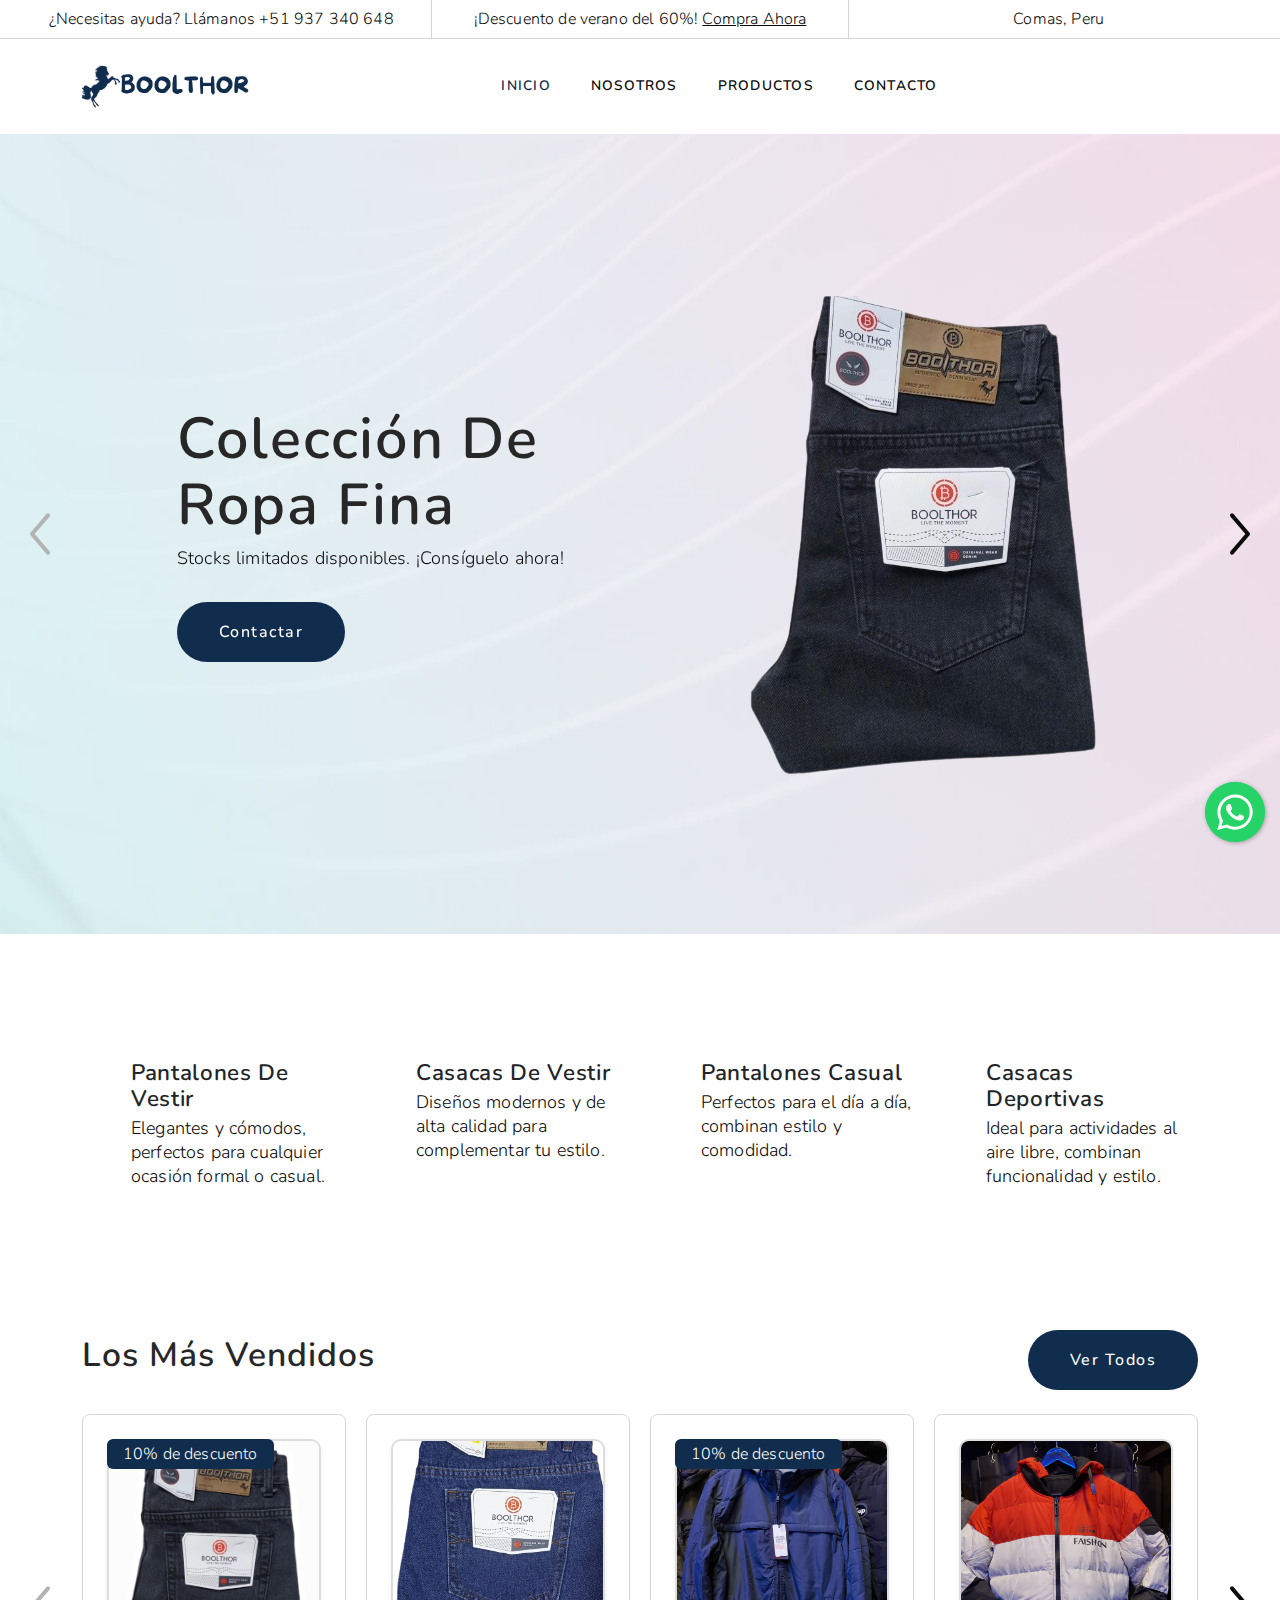
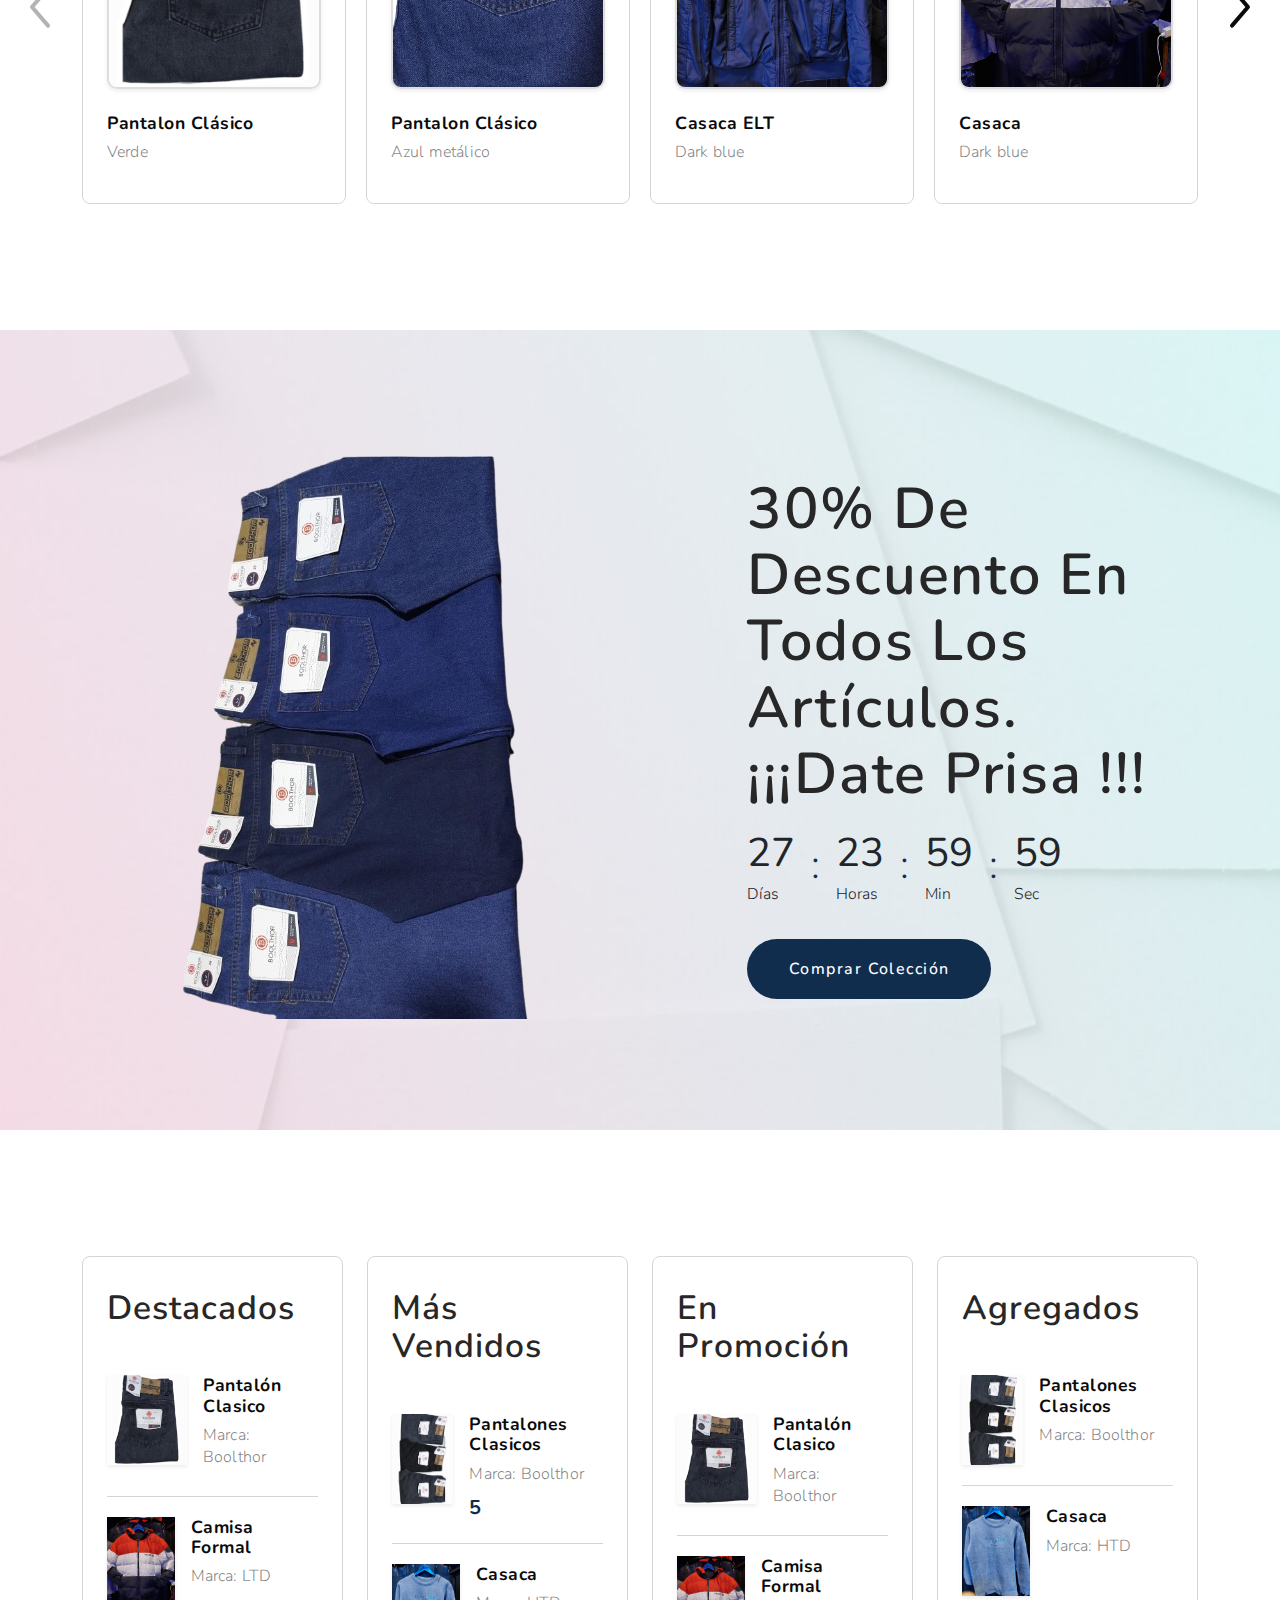
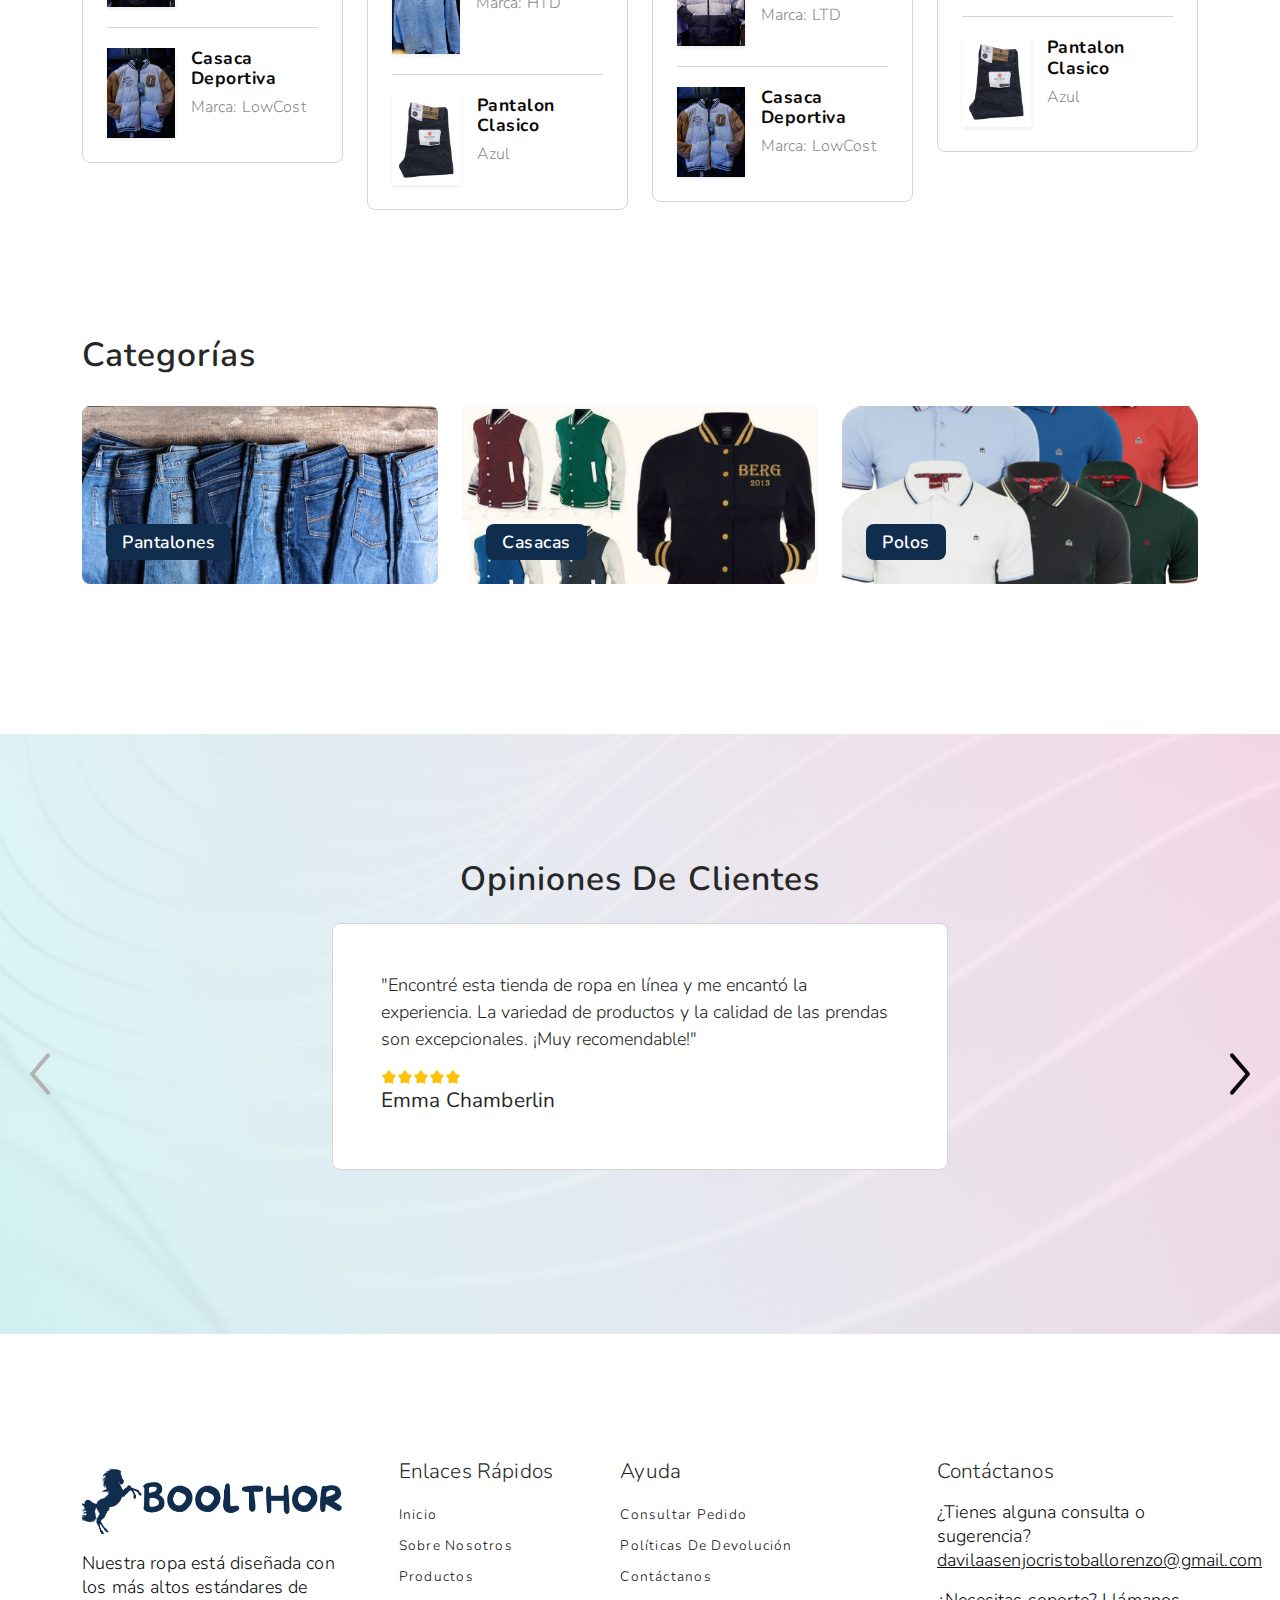
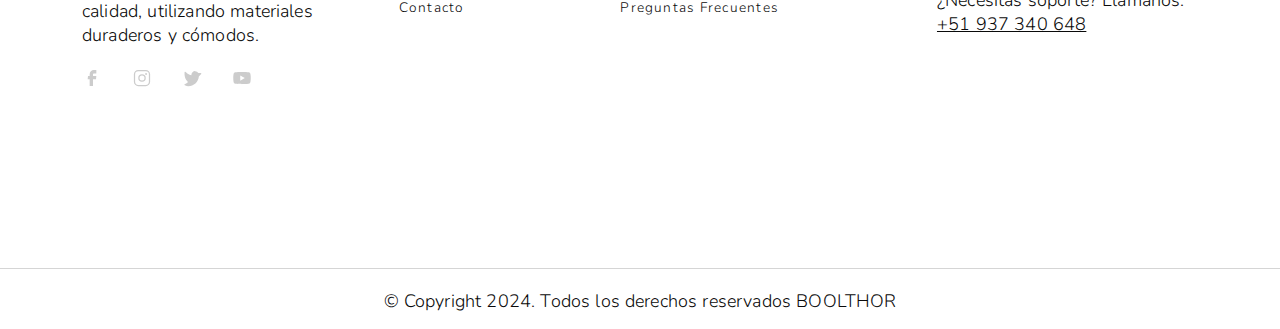
==== commit e45f15b7: "first commit1" ====
--- a/index.html
+++ b/index.html
@@ -217,7 +217,7 @@
     <nav id="header-nav" class="navbar navbar-expand-lg py-3">
       <div class="container">
         <a class="navbar-brand" href="index.html">
-          <img src="images/BOOLTHOR-removebg-preview.png" class="logo" height="53" width="167">
+          <img src="images/log_boolthor.png" class="logo" height="53" width="167">
         </a>
         <button class="navbar-toggler d-flex d-lg-none order-3 p-2" type="button" data-bs-toggle="offcanvas"
           data-bs-target="#bdNavbar" aria-controls="bdNavbar" aria-expanded="false" aria-label="Toggle navigation">
@@ -228,7 +228,7 @@
         <div class="offcanvas offcanvas-end" tabindex="-1" id="bdNavbar" aria-labelledby="bdNavbarOffcanvasLabel">
           <div class="offcanvas-header px-4 pb-0">
             <a class="navbar-brand" href="index.html">
-              <img src="images/BOOLTHOR-removebg-preview.png" class="logo" height="53" width="167">
+              <img src="images/log_boolthor.png" class="logo" height="53" width="167">
             </a>
             <button type="button" class="btn-close btn-close-black" data-bs-dismiss="offcanvas" aria-label="Close"
               data-bs-target="#bdNavbar"></button>
@@ -1011,7 +1011,7 @@
           <div class="row d-flex flex-wrap justify-content-between">
             <div class="col-lg-3 col-sm-6 pb-3">
               <div class="footer-menu">
-                <img src="images/BOOLTHOR-removebg-preview.png" alt="logo" class="img-fluid mb-2">
+                <img src="images/log_boolthor.png" alt="logo" class="img-fluid mb-2">
                 <p>Nuestra ropa está diseñada con los más altos estándares de calidad, utilizando materiales duraderos y cómodos. </p>
   
                 <div class="social-links">
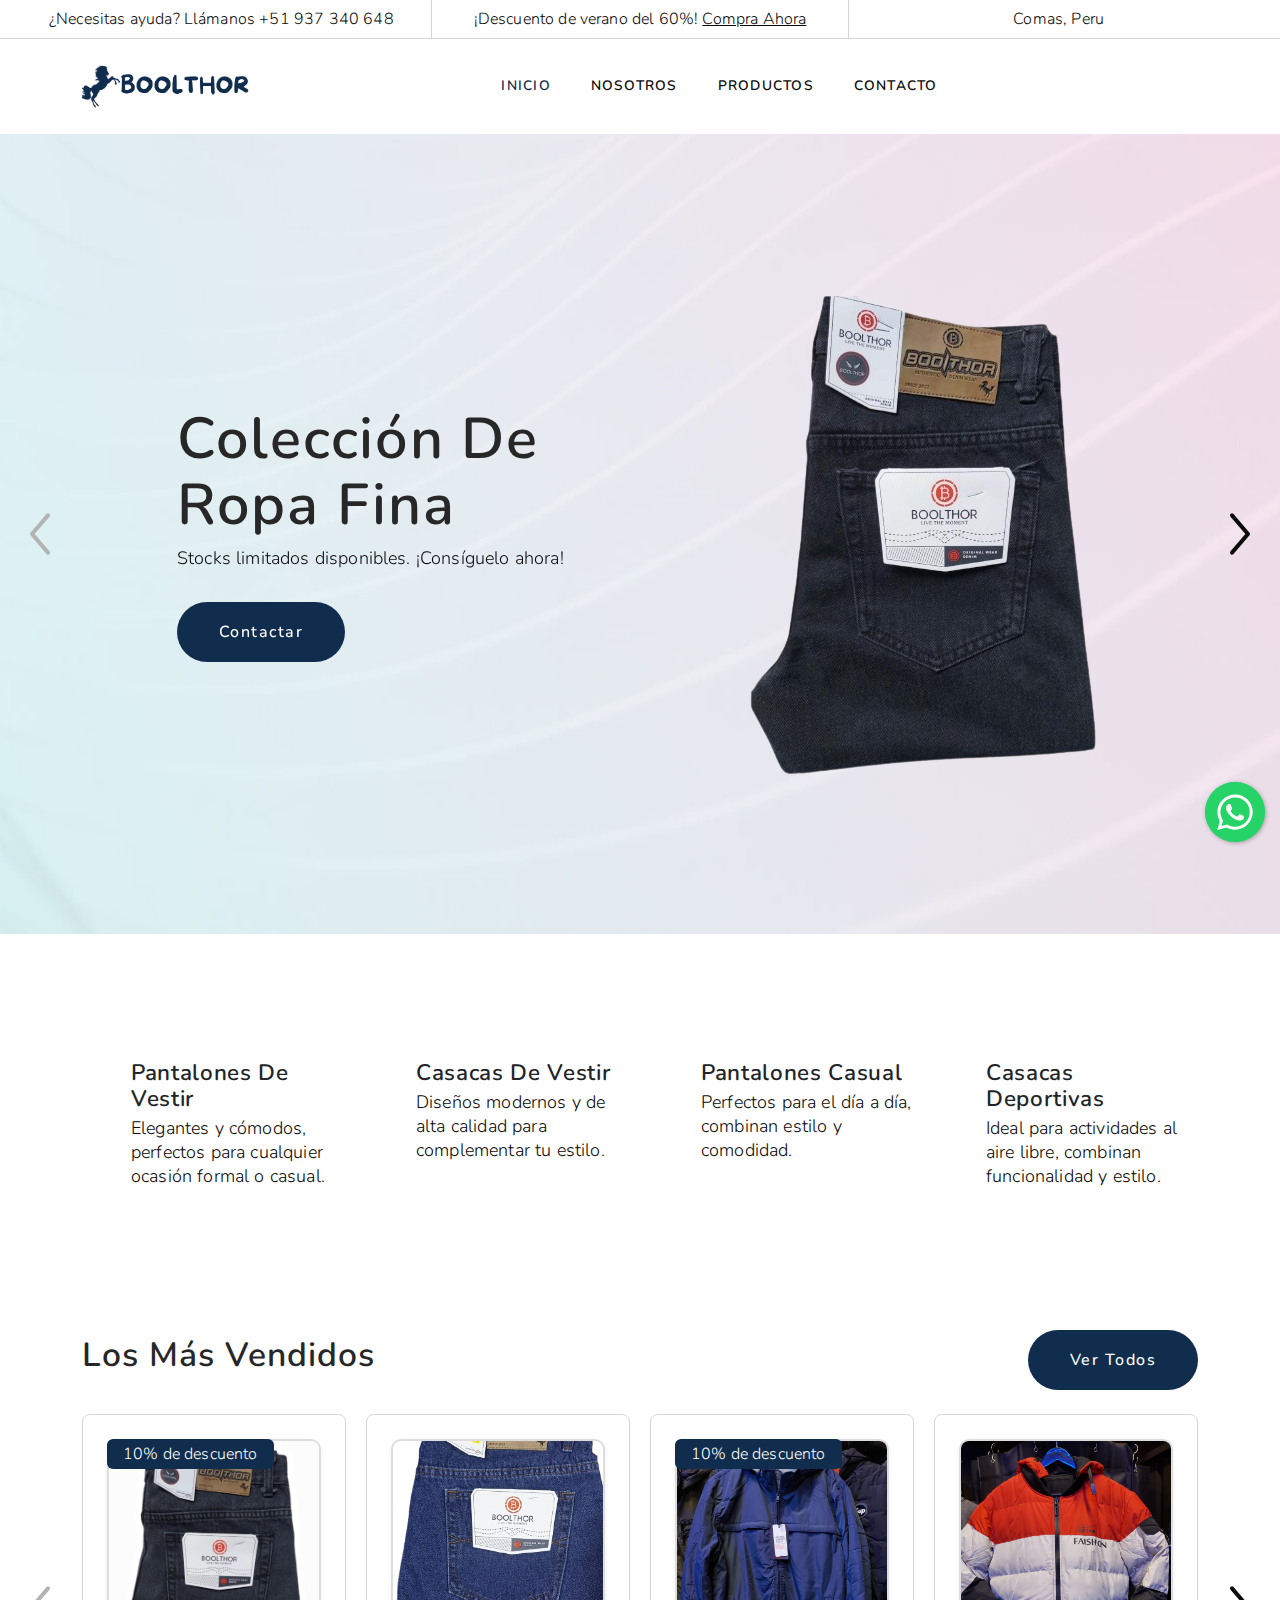
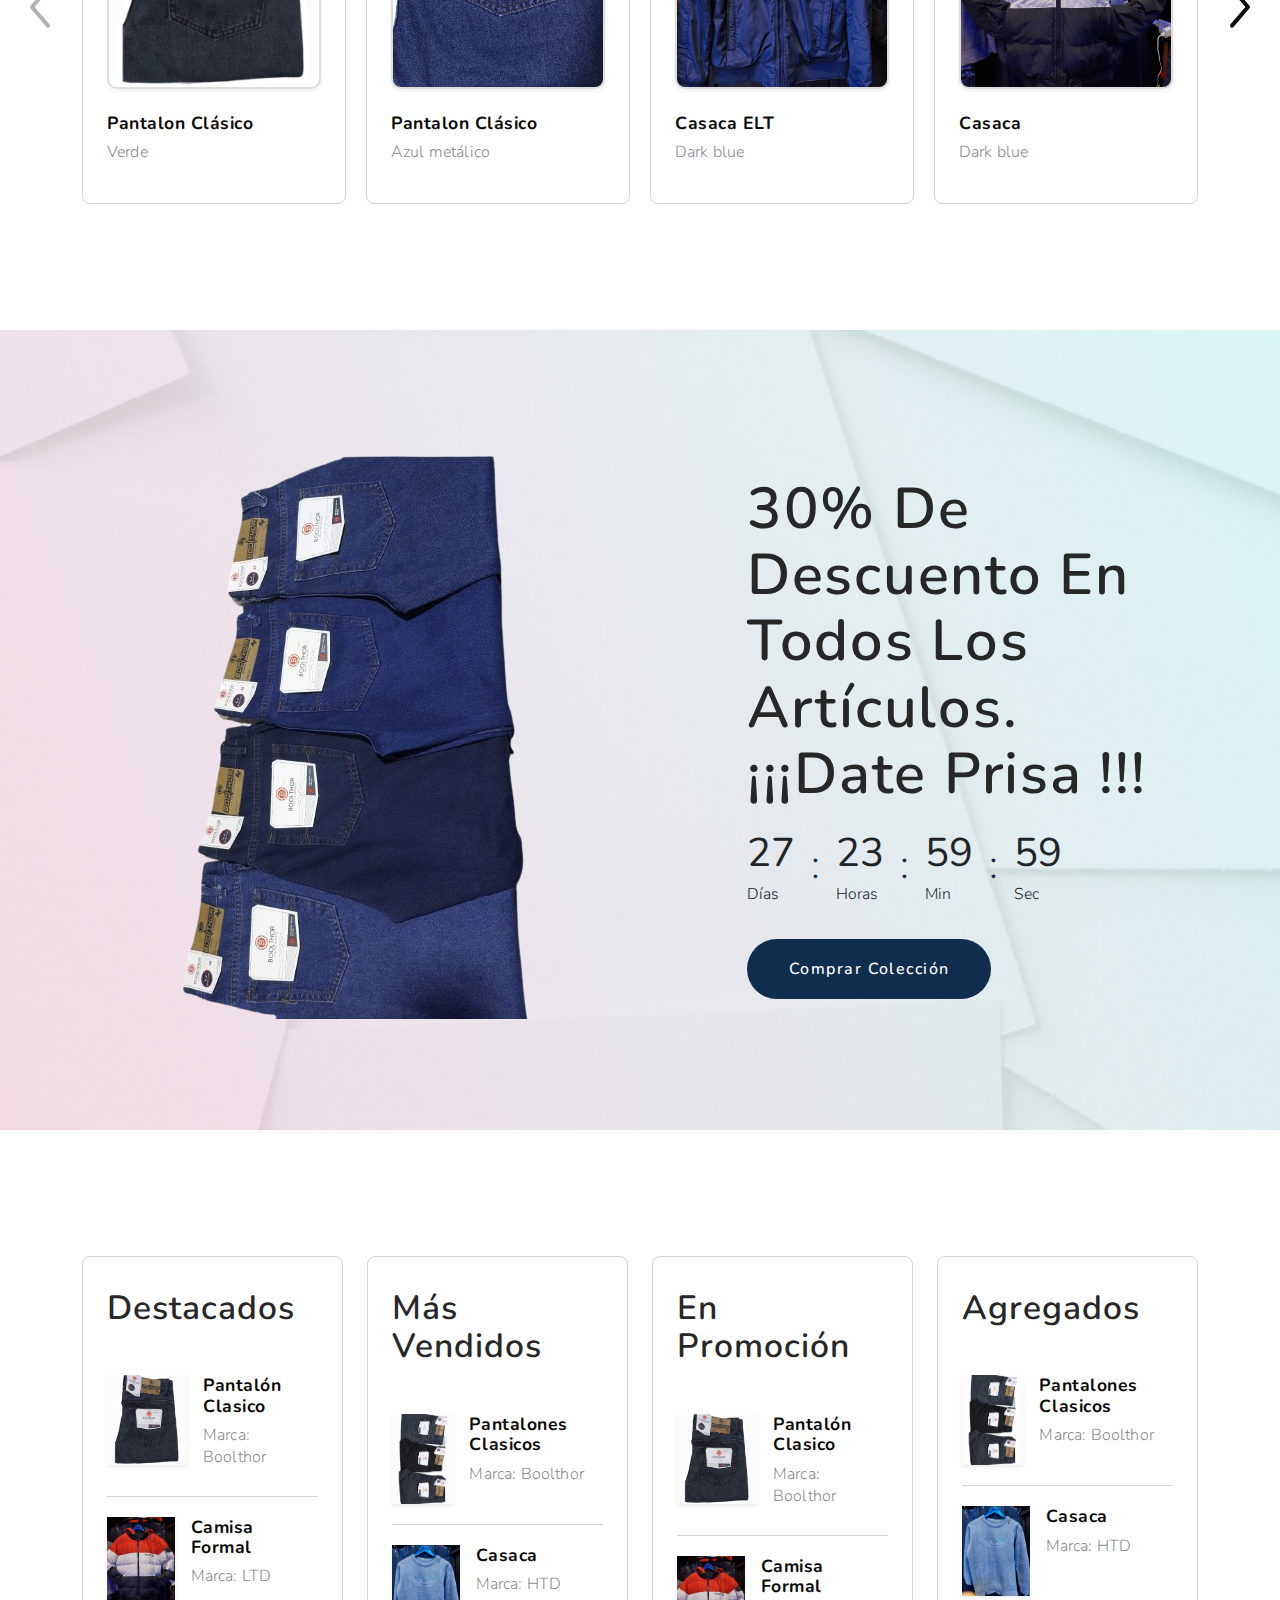
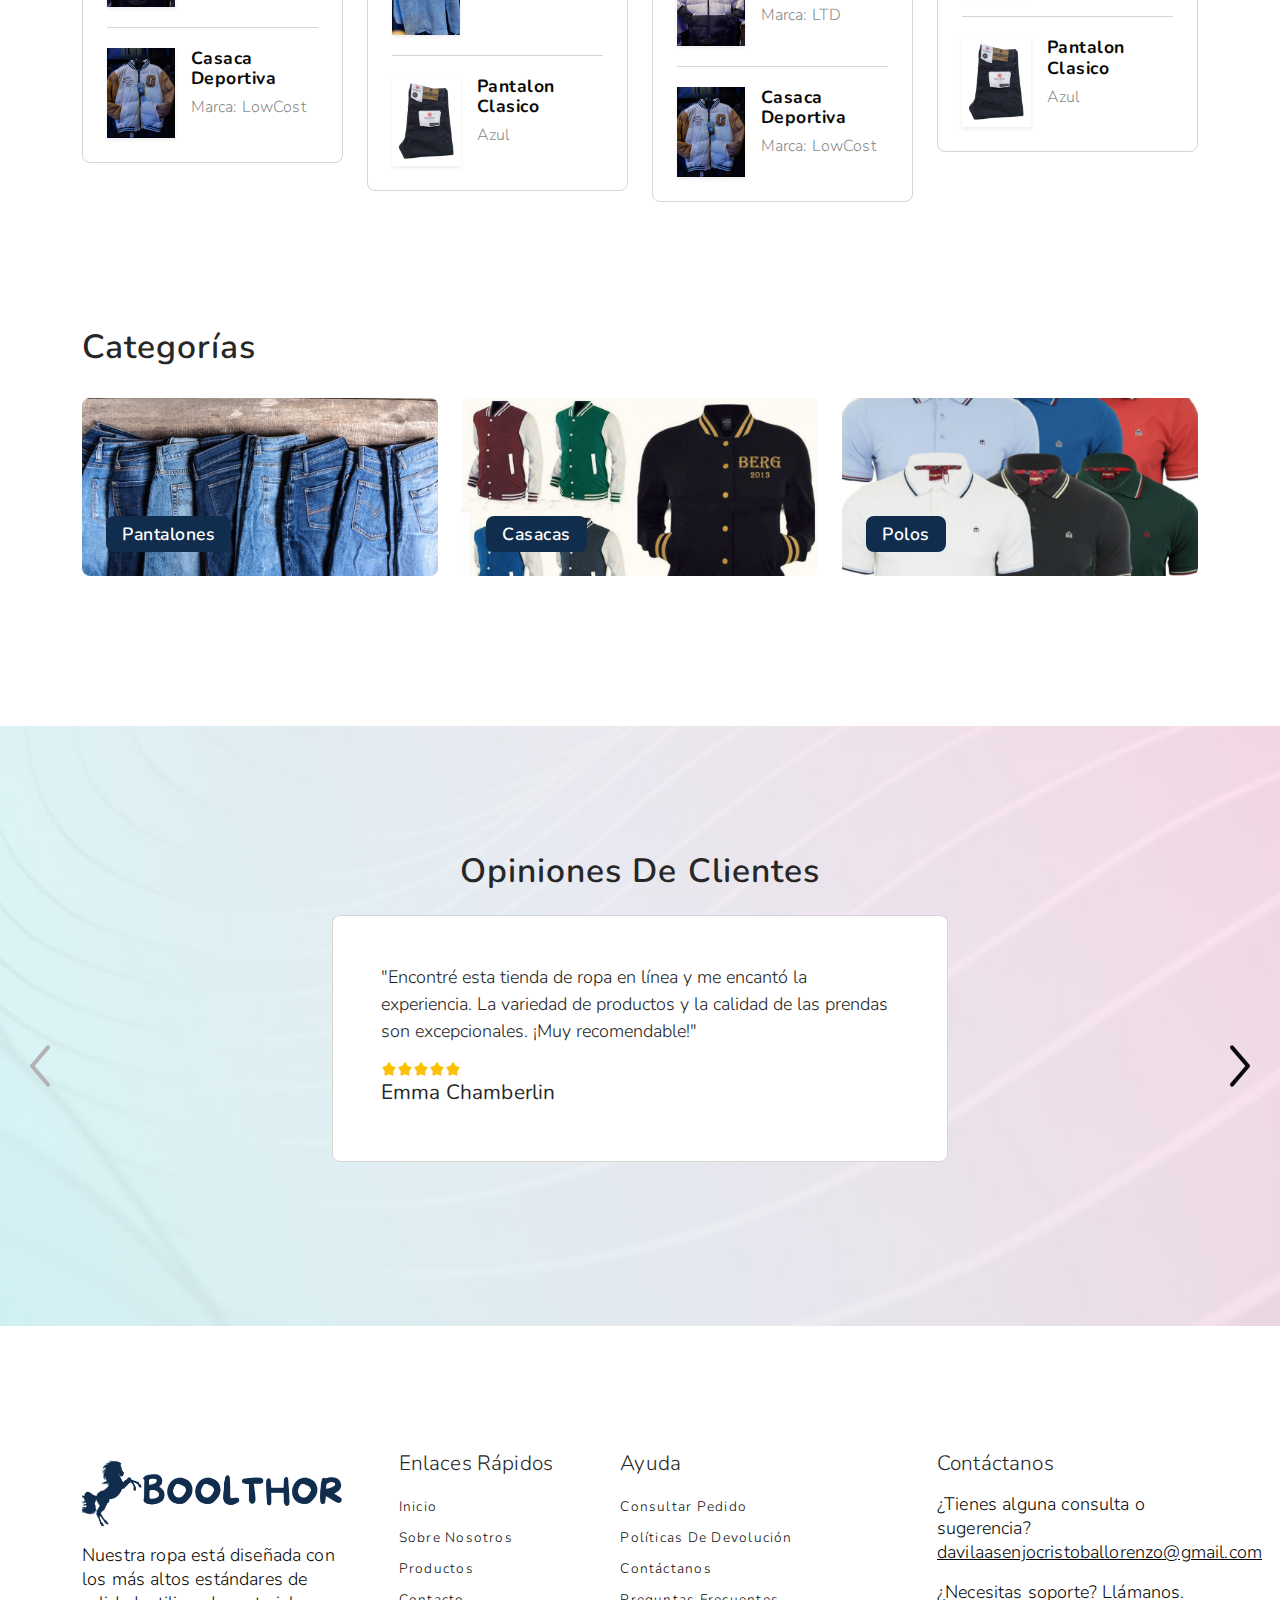
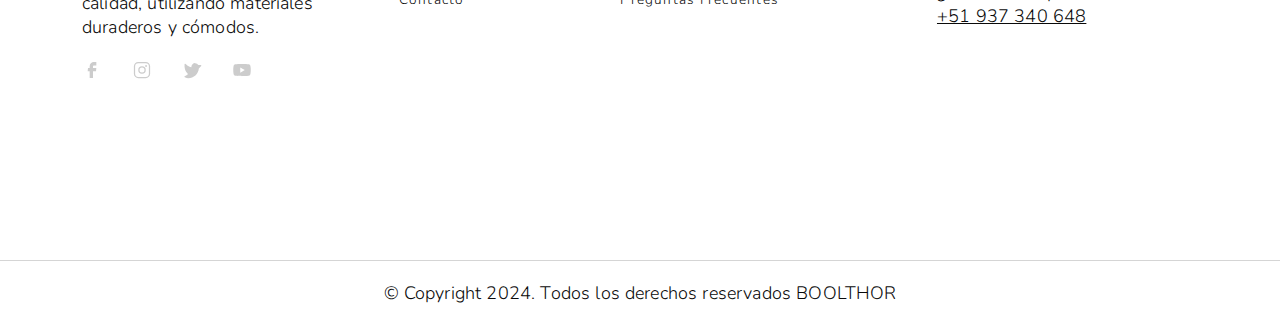
==== commit 9922dd6f: "first commit2" ====
--- a/index.html
+++ b/index.html
@@ -696,7 +696,7 @@
                     <p class="my-2 me-2 fs-6 text-black-50">Marca: Boolthor</p>
 
                   </div>
-                  <span class="price text-primary fw-bold mb-2 fs-5">5</span>
+                  <span class="price text-primary fw-bold mb-2 fs-5"></span>
                 </div>
               </div>
               <hr class="gray-400">
